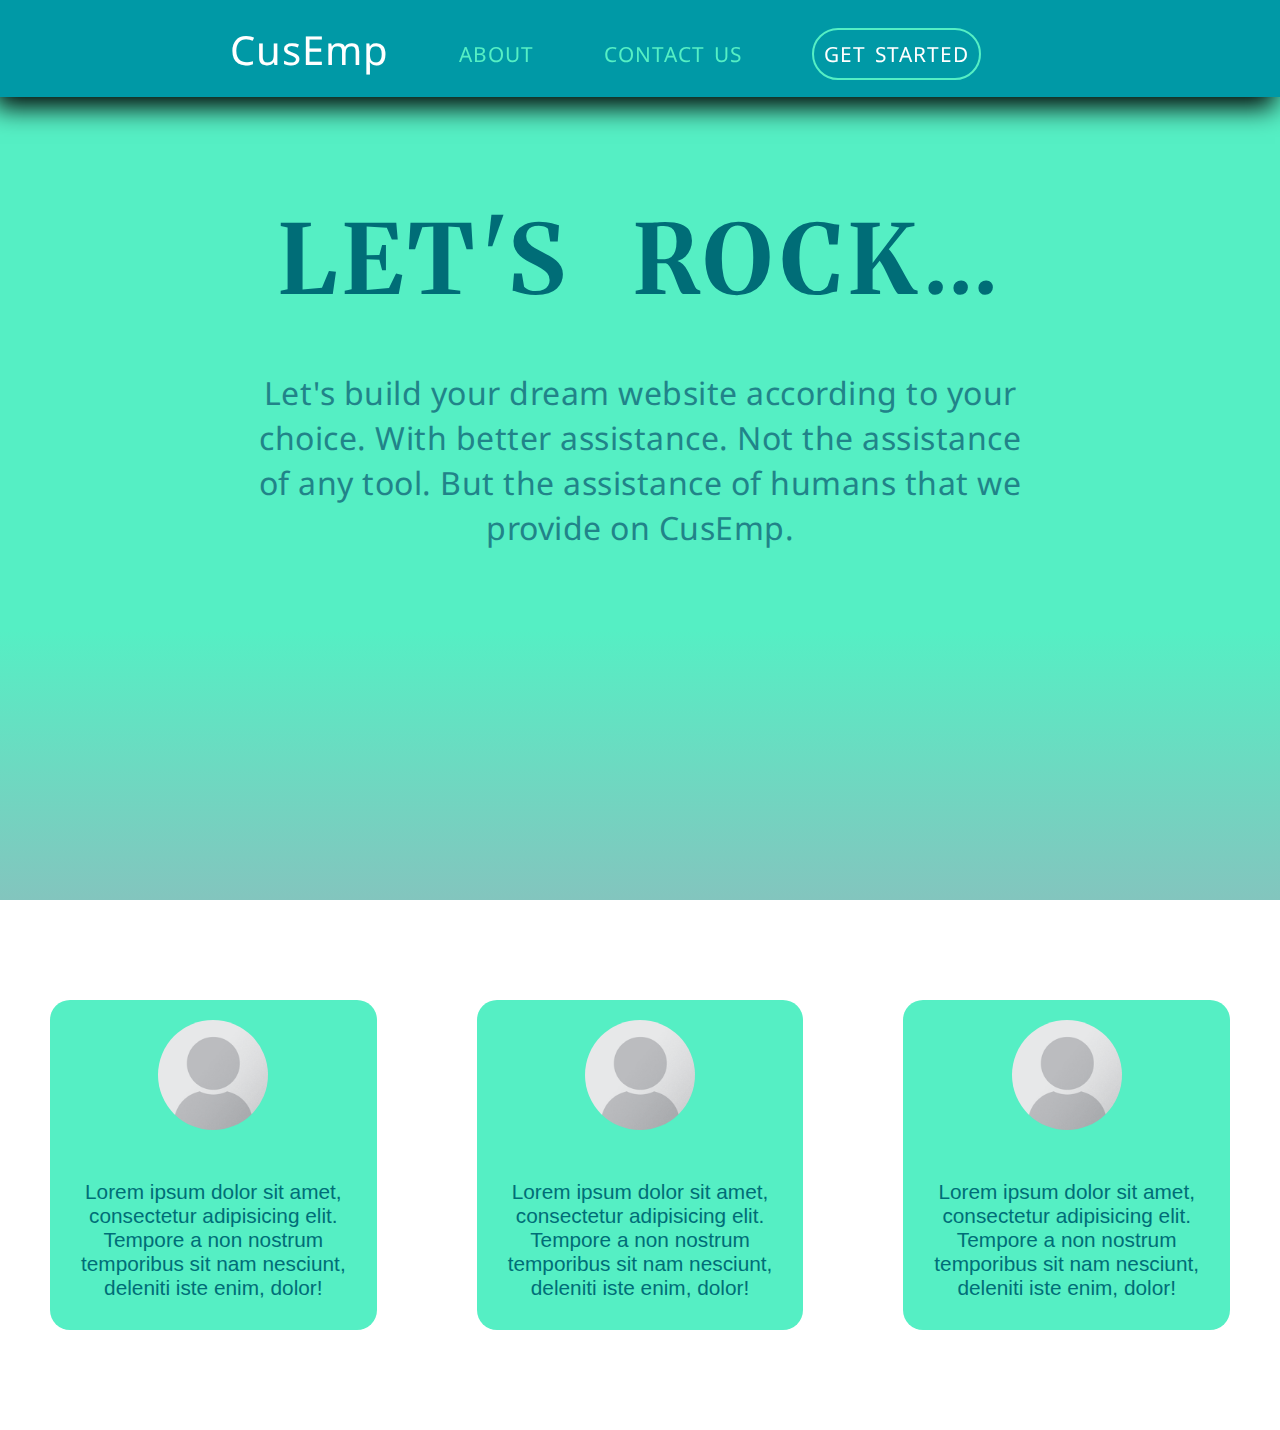
==== index.html @ c67bbbf2 "testimonials added" ====
<!DOCTYPE html>
<html lang="en">
<head>
    <meta charset="UTF-8">
    <title>JS</title>
    <meta name="viewport" content="width=device-width, initial-scale=1">
    <link rel="stylesheet" href="styles.css">
</head>
<body>

    <header>
        <nav>
            <ul>
                <a href="#"><li><span class="hm">CusEmp</span></a></li>
                <a href="#"><li>About</a></li>
                <a href="#"><li>Contact Us</a></li>
                <a href="#"><li><span class="gs">Get Started</span></a></li>
            </ul>
        </nav>
    </header>

    <div class="main">
        <h1 id="heading" title="Let's do it">Let's Rock...</h1>
        <p class="top-para">Let's build your dream website according to your choice.
        With better assistance. Not the assistance of any tool.
        But the assistance of humans that we provide on CusEmp.</p>
    </div>

    <div class="cards">
        <div class="card-1 card">
            <div class="card1">
                <div class="img">
                    <img src="images/default.png" alt="" class="card1-img ci">
                </div>
                <p class="card1-para cp">Lorem ipsum dolor sit amet, consectetur adipisicing elit. Tempore a non nostrum temporibus sit nam nesciunt, deleniti iste enim, dolor!</p>
            </div>
        </div>

        <div class="card-2 card">
            <div class="card2">
                <div class="img">
                    <img src="images/default.png" alt="" class="card2-img ci">
                </div>
                <p class="card2-para cp">Lorem ipsum dolor sit amet, consectetur adipisicing elit. Tempore a non nostrum temporibus sit nam nesciunt, deleniti iste enim, dolor!</p>
            </div>
        </div>

        <div class="card-3 card">
            <div class="card3">
                <div class="img">
                    <img src="images/default.png" alt="" class="card2-img ci">
                </div>
                <p class="card3-para cp">Lorem ipsum dolor sit amet, consectetur adipisicing elit. Tempore a non nostrum temporibus sit nam nesciunt, deleniti iste enim, dolor!</p>
            </div>
        </div>

    </div>

    <script src="script.js"></script>
</body>
</html>
---- styles.css ----
@import url('https://fonts.googleapis.com/css2?family=Merriweather:wght@700&display=swap');
@import url('https://fonts.googleapis.com/css2?family=Noto+Sans&display=swap');

::-webkit-scrollbar {
  width: 4px;
}

/* Handle */
::-webkit-scrollbar-thumb {
  background: #6C757D;
}

/* Handle on hover */
::-webkit-scrollbar-thumb:hover {
  background: #495057;
}

::-webkit-scrollbar-thumb:active {
  background: #212529;
}

*{
    margin: 0;
    padding: 0;
    box-sizing: border-box;
}

body{
    list-style-type: none;
    text-decoration: none;
    font-family: sans-serif;
    overflow: overlay;
}

header{
    z-index: 2;
    position: fixed;
    width: 100%;
    color: white;
    background-color: #0099A6;
    box-shadow: -5px 10px 25px black;
    width: 100%;
}

/* #0098A7 */

a:hover{
    transition: color .5s;
    color: white;
}

nav{
    padding: 10px 0 0;
}

.Cus{
    color: ;
}

a{
    color: #55efc4;
    text-decoration: none;
    transition: color .5s;
}

nav ul{
    font-family: 'Noto Sans', sans-serif;
    display: flex;
    justify-content: center;
    -ms-align-items: center;
    align-items: center;
/*     padding-bottom: 35px; */
    line-height: 80px;
}

.gs{
    text-shadow: none;
    color: white;
    font-size: 1.3rem;
    border-radius: 30px;
    padding: 10px;
    transition: color .5s ease-out, background-color .5s  ease-out, border-color .5s ease-out;
    border: 2px solid #55efc4;
}

.gs:hover{
    color: #0099A6;
    background-color: #55efc4;
    border-color: #55efc4;
    transition: color .5s ease-in, background-color .5s  ease-in, border-color .5s ease-out;
}

.gs:active{
    transition: color .1s linear;
    color: white;
}

.hm{
    color: white;
    text-shadow: none;
    text-transform: none;
    padding-right: 0;
    font-size: 2.5rem;
}

header nav ul li{
    white-space: nowrap;
    letter-spacing: 1px;
    word-spacing: 3px;
    text-transform: uppercase;
    font-size: 1.3rem;
    padding-right: 70px;
    display: inline-block;
    float: right;
}

span{

    margin-top: -10px;
    font-size: 2.5rem;
}

.top-para{
    font-family: 'Noto Sans', sans-serif;
    padding: 50px 250px;
    color: #218389;
    letter-spacing: .5px;
    line-height: 45px;
    font-size: 2rem;
}

.main{
    width: 100%;
    height: 100vh;
    text-align: center;
    background-image: -webkit-linear-gradient(#55efc4 70%, #83C5BE);
    background-image: -o-linear-gradient(#55efc4 70%, #83C5BE);
    background-image: linear-gradient(#55efc4 70%, #83C5BE);
}

#heading{
    font-family: 'Merriweather', serif;
    color: #006d77;
    width: 100%;
    font-size: 6rem;
    word-spacing: 40px;
    letter-spacing: 5px;
    padding-top: 200px;
}

@media(max-width: 1000px){
    .top-para{
        padding: 50px 100px;
        font-size: 1.5rem;
    }

    #heading{
        font-size: 5rem;
        word-spacing: 20px;
    }
}

@media(max-width: 800px){

    header nav ul li{
        padding-right: 30px;
    }

    #heading{
        word-spacing: 10px;
        font-size: 3.5rem;
        padding-top: 150px;
    }

    .top-para{
        padding: 20px 100px;
        font-size: 1rem;
        line-height: 30px;
    }
}

@media(max-width: 700px){
    header nav ul li{
        font-size: 1rem;
    }

    .gs{
        font-size: 1rem;
    }

    .hm{
        font-size: 2rem;
    }
}

@media(max-width: 580px){
    header nav ul li{
        padding-right: 15px;
        font-size: .7rem;
    }

    .hm{
        font-size: 1.5rem;
    }

    .gs{
        font-size: .7rem;

    }
}

@media(max-width: 500px){
    .top-para{
        padding: 20px 30px;
        line-height: 30px;
    }

    #heading{
        font-size: 2.5rem;
        letter-spacing: 2px;
    }

    .hm{
        font-size: 1.5rem;
    }
}


@media(max-width: 400px){
    header nav ul li{
        font-size: .5rem;
        padding-right: 10px;
    }

    .hm{
        font-size: 1.3rem;
    }

}

@media(max-width: 100px){
    header nav ul li{
        font-size: .2rem;
        padding-right: 5px;
        word-spacing: 1px;
    }

    .hm{
        font-size: .1rem;
    }
}


.cards{
    display: flex;
    flex-direction: row;
    padding: 100px 0;
    justify-content: space-between;
}

.cards .card{
    padding-left: 50px;
    padding-right: 50px;
}

.card1{
    background-color: #55efc4;
    border-radius: 20px;
}

.card2{
    border-radius: 20px;
    background-color: #55efc4;
}

.card3{
    background-color: #55efc4;
    border-radius: 20px;
}

.cards .card .cp{
    font-size: 1.3rem;
    color: #006d77;
    padding: 30px;
    text-align: center;
}

.cards .card .ci{
    display: flex;
    width: 150px;
    padding: 20px;
    border-radius: 50%;
}

.cards .card .img{
    display: -webkit-flex;
    display: -moz-flex;
    display: -ms-flex;
    display: -o-flex;
    display: flex;
    justify-content: center;
    align-items: center;
}

@media (max-width: 800px) {
    .cards .card{
        padding-left: 20px;
        padding-right: 20px;
    }
}

@media (max-width: 600px) {
    .cards .card{
        padding-left: 10px;
        padding-right: 10px;
    }
}

@media (max-width: 550px) {
    .cards .card{
        padding-left: 5px;
        padding-right: 5px;
    }
}

@media (max-width: 550px) {
    .cards{
        flex-direction: column;
    }

    .cards .card{
        padding-left: 50px;
        padding-right: 50px;
        padding-top: 50px;
    }
}
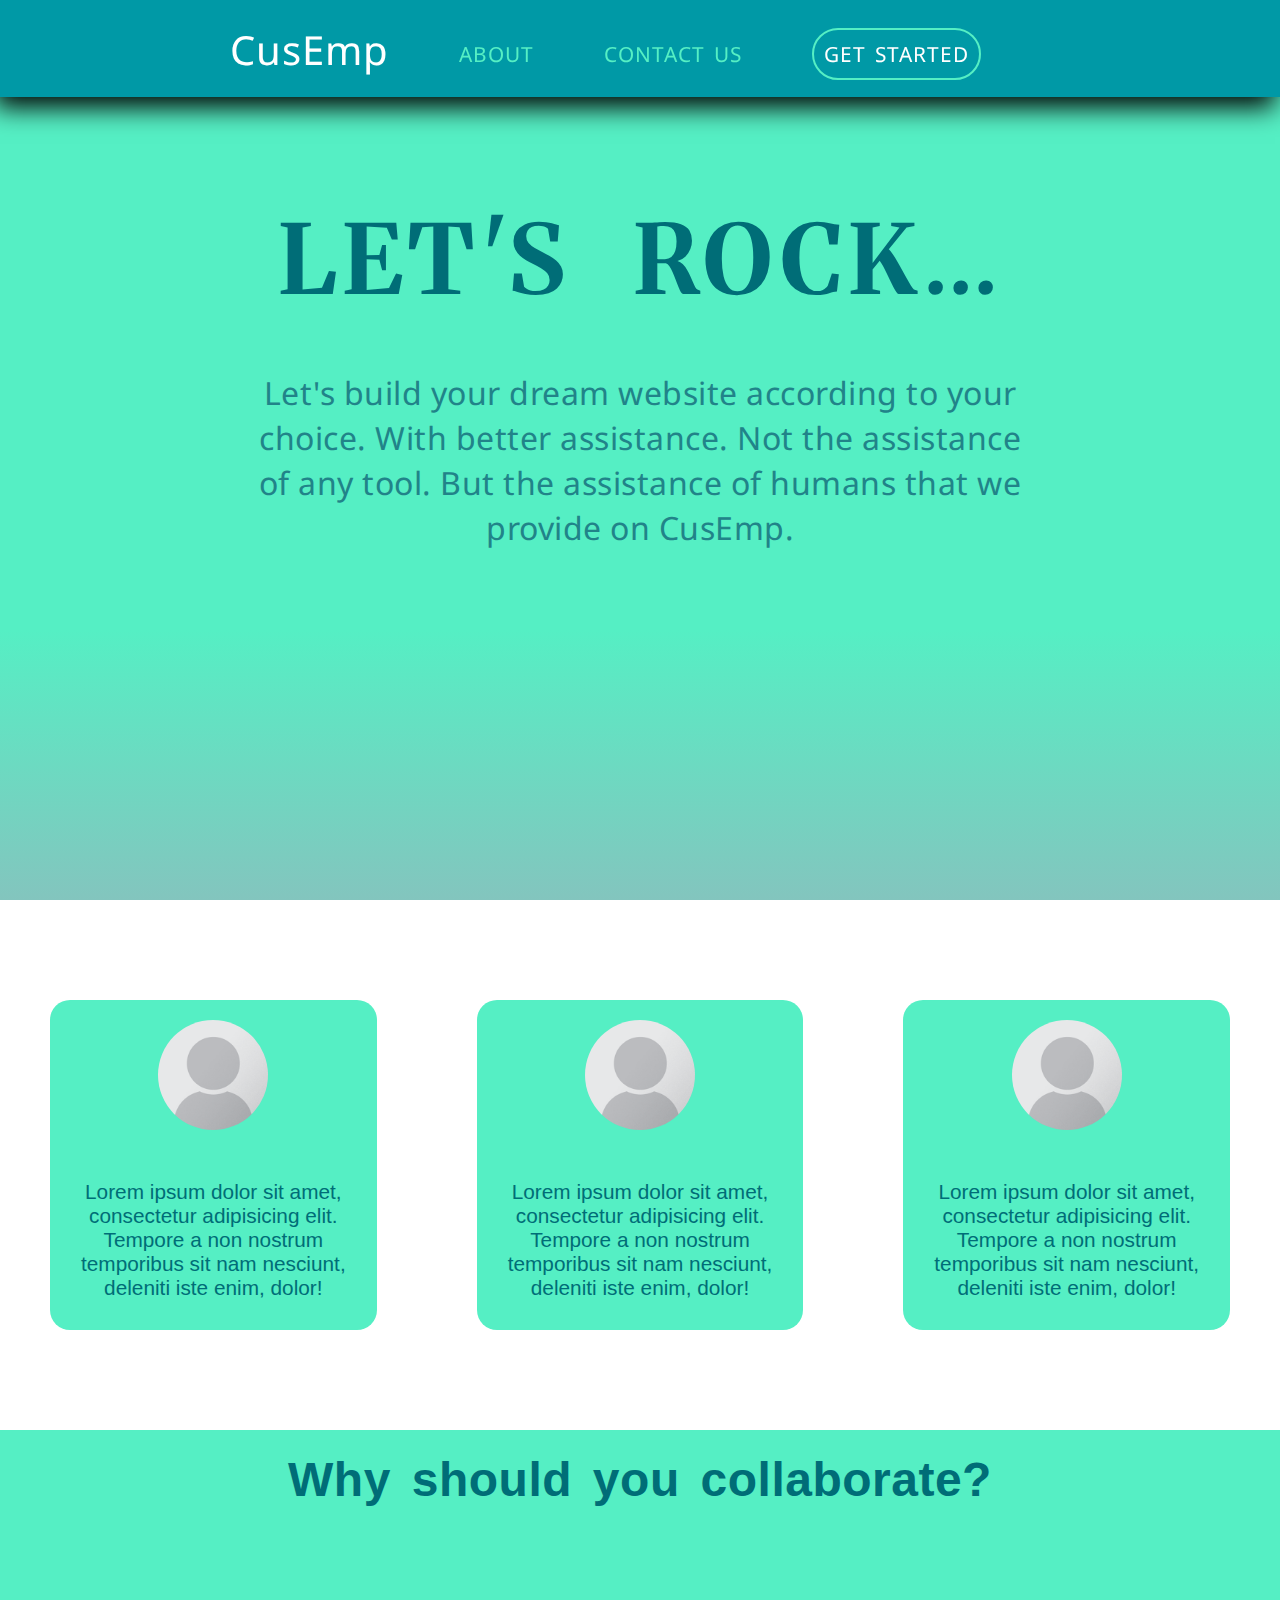
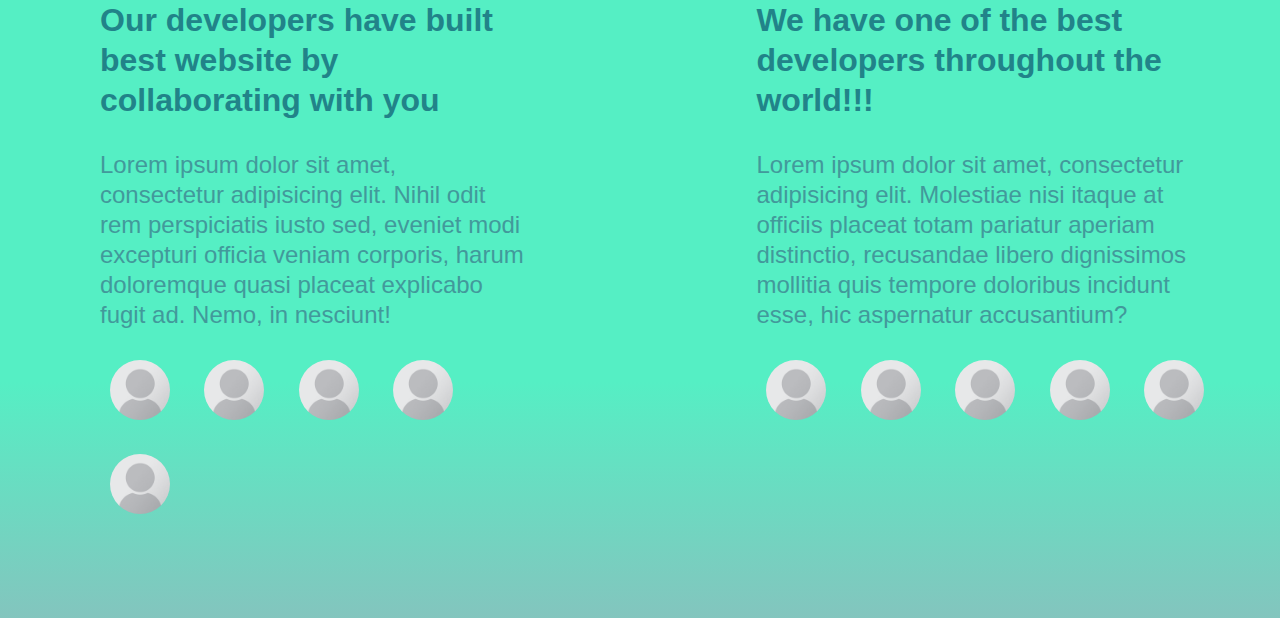
==== commit 0e011034: "Why to work added" ====
--- a/index.html
+++ b/index.html
@@ -53,7 +53,34 @@
                 <p class="card3-para cp">Lorem ipsum dolor sit amet, consectetur adipisicing elit. Tempore a non nostrum temporibus sit nam nesciunt, deleniti iste enim, dolor!</p>
             </div>
         </div>
+    </div>
 
+    <div class="getStarted">
+        <h1 class="why">Why should you collaborate?</h1>
+        <div class="gs-1">
+            <div class="bw">
+                <h1 class="bw-head">Our developers have  built best website by collaborating with you</h1>
+                <p class="bw-p">Lorem ipsum dolor sit amet, consectetur adipisicing elit. Nihil odit rem perspiciatis iusto sed, eveniet modi excepturi officia veniam corporis, harum doloremque quasi placeat explicabo fugit ad. Nemo, in nesciunt!</p>
+                <div class="ce-img">
+                    <img src="images/default.png" alt="" class="bw-img">
+                    <img src="images/default.png" alt="" class="bw-img">
+                    <img src="images/default.png" alt="" class="bw-img">
+                    <img src="images/default.png" alt="" class="bw-img">
+                    <img src="images/default.png" alt="" class="bw-img">
+                </div>
+            </div>
+            <div class="bw bd">
+                <h1 class="bw-head bd-head">We have one of  the best developers throughout the world!!!</h1>
+                <p class="bw-p bd-p">Lorem ipsum dolor sit amet, consectetur adipisicing elit. Molestiae nisi itaque at officiis placeat totam pariatur aperiam distinctio, recusandae libero dignissimos mollitia quis tempore doloribus incidunt esse, hic aspernatur accusantium?</p>
+                <div class="ce-img">
+                    <img src="images/default.png" alt="" class="bw-img">
+                    <img src="images/default.png" alt="" class="bw-img">
+                    <img src="images/default.png" alt="" class="bw-img">
+                    <img src="images/default.png" alt="" class="bw-img">
+                    <img src="images/default.png" alt="" class="bw-img">
+                </div>
+            </div>
+        </div>
     </div>
 
     <script src="script.js"></script>
--- a/styles.css
+++ b/styles.css
@@ -30,6 +30,7 @@
     text-decoration: none;
     font-family: sans-serif;
     overflow: overlay;
+    overflow-x: hidden;
 }
 
 header{
@@ -179,36 +180,6 @@
     }
 }
 
-@media(max-width: 700px){
-    header nav ul li{
-        font-size: 1rem;
-    }
-
-    .gs{
-        font-size: 1rem;
-    }
-
-    .hm{
-        font-size: 2rem;
-    }
-}
-
-@media(max-width: 580px){
-    header nav ul li{
-        padding-right: 15px;
-        font-size: .7rem;
-    }
-
-    .hm{
-        font-size: 1.5rem;
-    }
-
-    .gs{
-        font-size: .7rem;
-
-    }
-}
-
 @media(max-width: 500px){
     .top-para{
         padding: 20px 30px;
@@ -221,6 +192,61 @@
     }
 
     .hm{
+        font-size: .5rem;
+    }
+}
+
+@media(max-width: 800px){
+    header nav ul li{
+        padding-right: 30px;
+    }
+    .hm{
+        font-size: .5rem;
+    }
+}
+
+@media(max-width: 700px){
+    header nav ul li{
+        font-size: 1rem;
+    }
+
+    .gs{
+        font-size: 1rem;
+    }
+
+    .hm{
+        font-size: 2rem;
+    }
+}
+
+@media(max-width: 580px){
+    header nav ul li{
+        padding-right: 15px;
+        font-size: .7rem;
+    }
+
+    .hm{
+        font-size: 1.5rem;
+    }
+
+    .gs{
+        font-size: .7rem;
+
+    }
+}
+
+@media(max-width: 500px){
+    .top-para{
+        padding: 20px 30px;
+        line-height: 30px;
+    }
+
+    #heading{
+        font-size: 2.5rem;
+        letter-spacing: 2px;
+    }
+
+    .hm{
         font-size: 1.5rem;
     }
 }
@@ -246,13 +272,15 @@
     }
 
     .hm{
-        font-size: .1rem;
+        font-size: .2rem;
     }
 }
 
 
 .cards{
     display: flex;
+
+
     flex-direction: row;
     padding: 100px 0;
     justify-content: space-between;
@@ -335,20 +363,75 @@
     }
 }
 
-
-
-
-
-
-
-
-
-
-
-
-
-
-
-
-
-
+.card1-para{
+    font-size: 5rem;
+}
+
+.getStarted{
+    background-image: -webkit-linear-gradient(#55efc4 70%, #83C5BE);
+    background-image: -o-linear-gradient(#55efc4 70%, #83C5BE);
+    background-image: linear-gradient(#55efc4 70%, #83C5BE);
+}
+
+.bw{
+    color: #006d72;
+    padding: 100px;
+    padding-top: 70px;
+    margin-right: 80px;
+}
+
+.bd{
+    padding: 50px;
+    padding-top: 70px;
+    margin-right: 0;
+}
+
+.bw h1{
+    color: #218389;
+    margin-right: 20px;
+    margin-bottom: 30px;
+    line-height: 40px;
+}
+
+.bw p{
+    color: #42999B;
+    font-size: 1.5rem;
+    line-height: 30px;
+}
+
+.ce-img{
+    margin-left: 10px;
+    margin-right: -50px;
+}
+
+.bw-img{
+    margin-top: 30px;
+    margin-right: 30px;
+    width: 60px;
+    border-radius: 50%;
+}
+
+.why{
+    font-size: 3rem;
+    color: #006d77;
+    letter-spacing: .5px;
+    word-spacing: 7px;
+    line-height: 100px;
+    text-align: center;
+}
+
+.gs-1{
+    display: -webkit-flex;
+    display: -moz-flex;
+    display: -ms-flex;
+    display: -o-flex;
+    display: flex;
+    flex-direction: row;
+}
+
+@media (max-width: 900px){
+    .bw{
+        margin-right: 20px;
+        padding-right: 20px;
+    }
+}
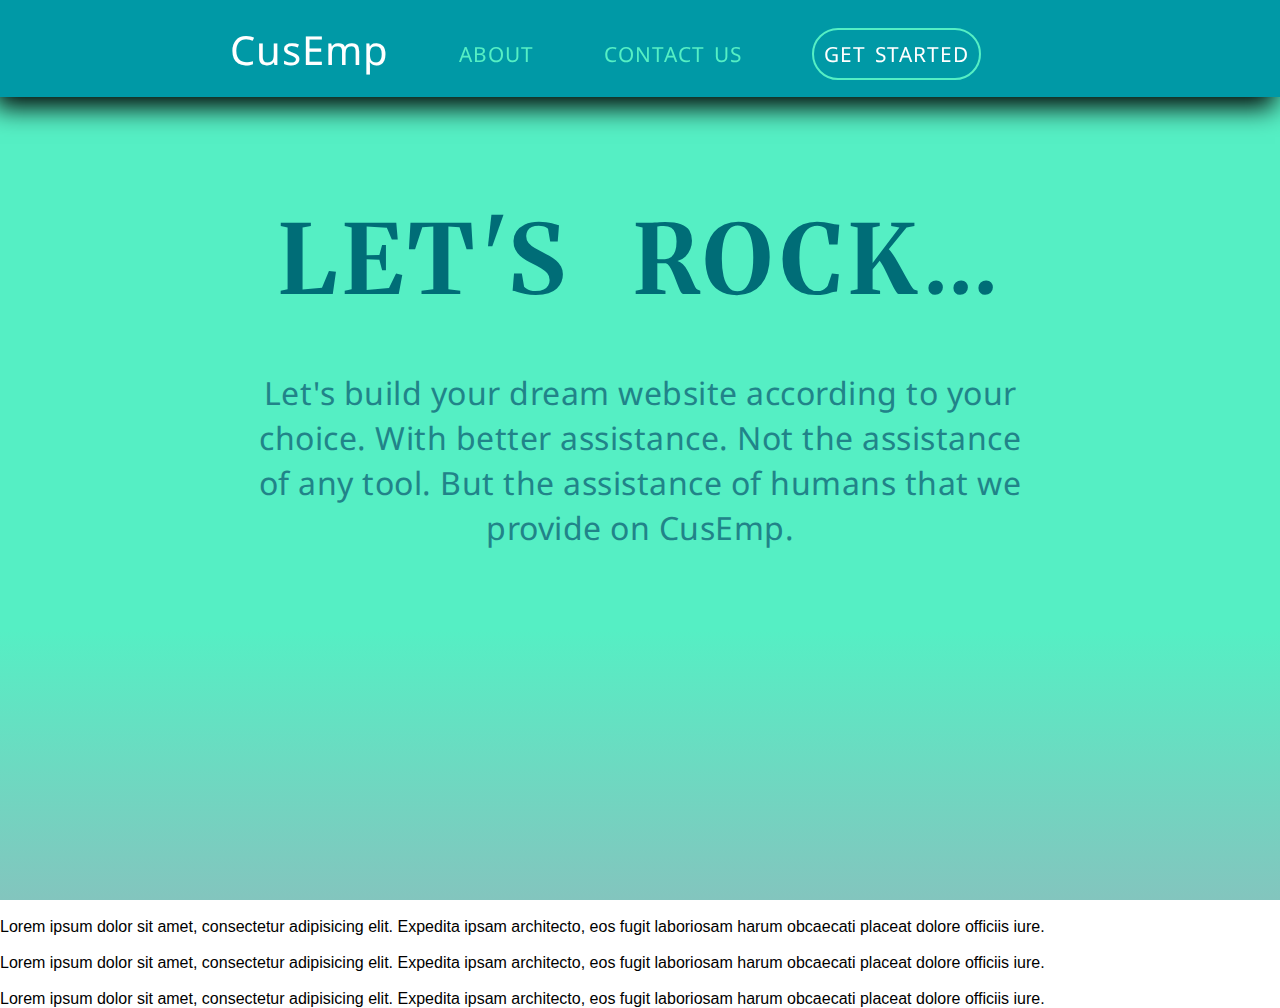
==== commit aa0a3465: "Evein" ====
--- a/index.html
+++ b/index.html
@@ -11,7 +11,7 @@
     <header>
         <nav>
             <ul>
-                <a href="#"><li><span class="hm">CusEmp</span></a></li>
+                <a href="#"><li><span class="hm"><span class="Cus">Cus</span><span class="Emp">Emp</span></span></a></li>
                 <a href="#"><li>About</a></li>
                 <a href="#"><li>Contact Us</a></li>
                 <a href="#"><li><span class="gs">Get Started</span></a></li>
@@ -27,59 +27,17 @@
     </div>
 
     <div class="cards">
-        <div class="card-1 card">
-            <div class="card1">
-                <div class="img">
-                    <img src="images/default.png" alt="" class="card1-img ci">
-                </div>
-                <p class="card1-para cp">Lorem ipsum dolor sit amet, consectetur adipisicing elit. Tempore a non nostrum temporibus sit nam nesciunt, deleniti iste enim, dolor!</p>
-            </div>
+        <div class="card1">
+            <img src="" alt="" class="card1-img">
+            <p class="card1-para">Lorem ipsum dolor sit amet, consectetur adipisicing elit. Expedita ipsam architecto, eos fugit laboriosam harum obcaecati placeat dolore officiis iure.</p>
         </div>
-
-        <div class="card-2 card">
-            <div class="card2">
-                <div class="img">
-                    <img src="images/default.png" alt="" class="card2-img ci">
-                </div>
-                <p class="card2-para cp">Lorem ipsum dolor sit amet, consectetur adipisicing elit. Tempore a non nostrum temporibus sit nam nesciunt, deleniti iste enim, dolor!</p>
-            </div>
+        <div class="card2">
+            <img src="" alt="" class="card2-img">
+            <p class="card2-para">Lorem ipsum dolor sit amet, consectetur adipisicing elit. Expedita ipsam architecto, eos fugit laboriosam harum obcaecati placeat dolore officiis iure.</p>
         </div>
-
-        <div class="card-3 card">
-            <div class="card3">
-                <div class="img">
-                    <img src="images/default.png" alt="" class="card2-img ci">
-                </div>
-                <p class="card3-para cp">Lorem ipsum dolor sit amet, consectetur adipisicing elit. Tempore a non nostrum temporibus sit nam nesciunt, deleniti iste enim, dolor!</p>
-            </div>
-        </div>
-    </div>
-
-    <div class="getStarted">
-        <h1 class="why">Why should you collaborate?</h1>
-        <div class="gs-1">
-            <div class="bw">
-                <h1 class="bw-head">Our developers have  built best website by collaborating with you</h1>
-                <p class="bw-p">Lorem ipsum dolor sit amet, consectetur adipisicing elit. Nihil odit rem perspiciatis iusto sed, eveniet modi excepturi officia veniam corporis, harum doloremque quasi placeat explicabo fugit ad. Nemo, in nesciunt!</p>
-                <div class="ce-img">
-                    <img src="images/default.png" alt="" class="bw-img">
-                    <img src="images/default.png" alt="" class="bw-img">
-                    <img src="images/default.png" alt="" class="bw-img">
-                    <img src="images/default.png" alt="" class="bw-img">
-                    <img src="images/default.png" alt="" class="bw-img">
-                </div>
-            </div>
-            <div class="bw bd">
-                <h1 class="bw-head bd-head">We have one of  the best developers throughout the world!!!</h1>
-                <p class="bw-p bd-p">Lorem ipsum dolor sit amet, consectetur adipisicing elit. Molestiae nisi itaque at officiis placeat totam pariatur aperiam distinctio, recusandae libero dignissimos mollitia quis tempore doloribus incidunt esse, hic aspernatur accusantium?</p>
-                <div class="ce-img">
-                    <img src="images/default.png" alt="" class="bw-img">
-                    <img src="images/default.png" alt="" class="bw-img">
-                    <img src="images/default.png" alt="" class="bw-img">
-                    <img src="images/default.png" alt="" class="bw-img">
-                    <img src="images/default.png" alt="" class="bw-img">
-                </div>
-            </div>
+        <div class="carde">
+            <img src="" alt="" class="card3-img">
+            <p class="card3-para">Lorem ipsum dolor sit amet, consectetur adipisicing elit. Expedita ipsam architecto, eos fugit laboriosam harum obcaecati placeat dolore officiis iure.</p>
         </div>
     </div>
 
--- a/styles.css
+++ b/styles.css
@@ -30,7 +30,6 @@
     text-decoration: none;
     font-family: sans-serif;
     overflow: overlay;
-    overflow-x: hidden;
 }
 
 header{
@@ -101,7 +100,7 @@
     text-shadow: none;
     text-transform: none;
     padding-right: 0;
-    font-size: 2.5rem;
+    font-size: 1.3rem;
 }
 
 header nav ul li{
@@ -162,11 +161,6 @@
 }
 
 @media(max-width: 800px){
-
-    header nav ul li{
-        padding-right: 30px;
-    }
-
     #heading{
         word-spacing: 10px;
         font-size: 3.5rem;
@@ -205,7 +199,9 @@
     }
 }
 
-@media(max-width: 700px){
+
+
+@media(max-width: 600px){
     header nav ul li{
         font-size: 1rem;
     }
@@ -215,18 +211,17 @@
     }
 
     .hm{
-        font-size: 2rem;
-    }
-}
-
-@media(max-width: 580px){
+        font-size: .5rem;
+}
+
+@media(max-width: 500px){
     header nav ul li{
         padding-right: 15px;
         font-size: .7rem;
     }
 
     .hm{
-        font-size: 1.5rem;
+        font-size: .7rem;
     }
 
     .gs{
@@ -235,31 +230,14 @@
     }
 }
 
-@media(max-width: 500px){
-    .top-para{
-        padding: 20px 30px;
-        line-height: 30px;
-    }
-
-    #heading{
-        font-size: 2.5rem;
-        letter-spacing: 2px;
-    }
-
-    .hm{
-        font-size: 1.5rem;
-    }
-}
-
-
-@media(max-width: 400px){
+@media(max-width: 300px){
     header nav ul li{
         font-size: .5rem;
         padding-right: 10px;
     }
 
     .hm{
-        font-size: 1.3rem;
+        font-size: .2rem;
     }
 
 }
@@ -268,170 +246,27 @@
     header nav ul li{
         font-size: .2rem;
         padding-right: 5px;
-        word-spacing: 1px;
     }
 
     .hm{
         font-size: .2rem;
     }
-}
-
-
-.cards{
-    display: flex;
-
-
-    flex-direction: row;
-    padding: 100px 0;
-    justify-content: space-between;
-}
-
-.cards .card{
-    padding-left: 50px;
-    padding-right: 50px;
-}
-
-.card1{
-    background-color: #55efc4;
-    border-radius: 20px;
-}
-
-.card2{
-    border-radius: 20px;
-    background-color: #55efc4;
-}
-
-.card3{
-    background-color: #55efc4;
-    border-radius: 20px;
-}
-
-.cards .card .cp{
-    font-size: 1.3rem;
-    color: #006d77;
-    padding: 30px;
-    text-align: center;
-}
-
-.cards .card .ci{
-    display: flex;
-    width: 150px;
-    padding: 20px;
-    border-radius: 50%;
-}
-
-.cards .card .img{
-    display: -webkit-flex;
-    display: -moz-flex;
-    display: -ms-flex;
-    display: -o-flex;
-    display: flex;
-    justify-content: center;
-    align-items: center;
-}
-
-@media (max-width: 800px) {
-    .cards .card{
-        padding-left: 20px;
-        padding-right: 20px;
-    }
-}
-
-@media (max-width: 600px) {
-    .cards .card{
-        padding-left: 10px;
-        padding-right: 10px;
-    }
-}
-
-@media (max-width: 550px) {
-    .cards .card{
-        padding-left: 5px;
-        padding-right: 5px;
-    }
-}
-
-@media (max-width: 550px) {
-    .cards{
-        flex-direction: column;
-    }
-
-    .cards .card{
-        padding-left: 50px;
-        padding-right: 50px;
-        padding-top: 50px;
-    }
+
 }
 
 .card1-para{
     font-size: 5rem;
 }
 
-.getStarted{
-    background-image: -webkit-linear-gradient(#55efc4 70%, #83C5BE);
-    background-image: -o-linear-gradient(#55efc4 70%, #83C5BE);
-    background-image: linear-gradient(#55efc4 70%, #83C5BE);
-}
-
-.bw{
-    color: #006d72;
-    padding: 100px;
-    padding-top: 70px;
-    margin-right: 80px;
-}
-
-.bd{
-    padding: 50px;
-    padding-top: 70px;
-    margin-right: 0;
-}
-
-.bw h1{
-    color: #218389;
-    margin-right: 20px;
-    margin-bottom: 30px;
-    line-height: 40px;
-}
-
-.bw p{
-    color: #42999B;
-    font-size: 1.5rem;
-    line-height: 30px;
-}
-
-.ce-img{
-    margin-left: 10px;
-    margin-right: -50px;
-}
-
-.bw-img{
-    margin-top: 30px;
-    margin-right: 30px;
-    width: 60px;
-    border-radius: 50%;
-}
-
-.why{
-    font-size: 3rem;
-    color: #006d77;
-    letter-spacing: .5px;
-    word-spacing: 7px;
-    line-height: 100px;
-    text-align: center;
-}
-
-.gs-1{
-    display: -webkit-flex;
-    display: -moz-flex;
-    display: -ms-flex;
-    display: -o-flex;
-    display: flex;
-    flex-direction: row;
-}
-
-@media (max-width: 900px){
-    .bw{
-        margin-right: 20px;
-        padding-right: 20px;
-    }
-}
+
+
+
+
+
+
+
+
+
+
+
+
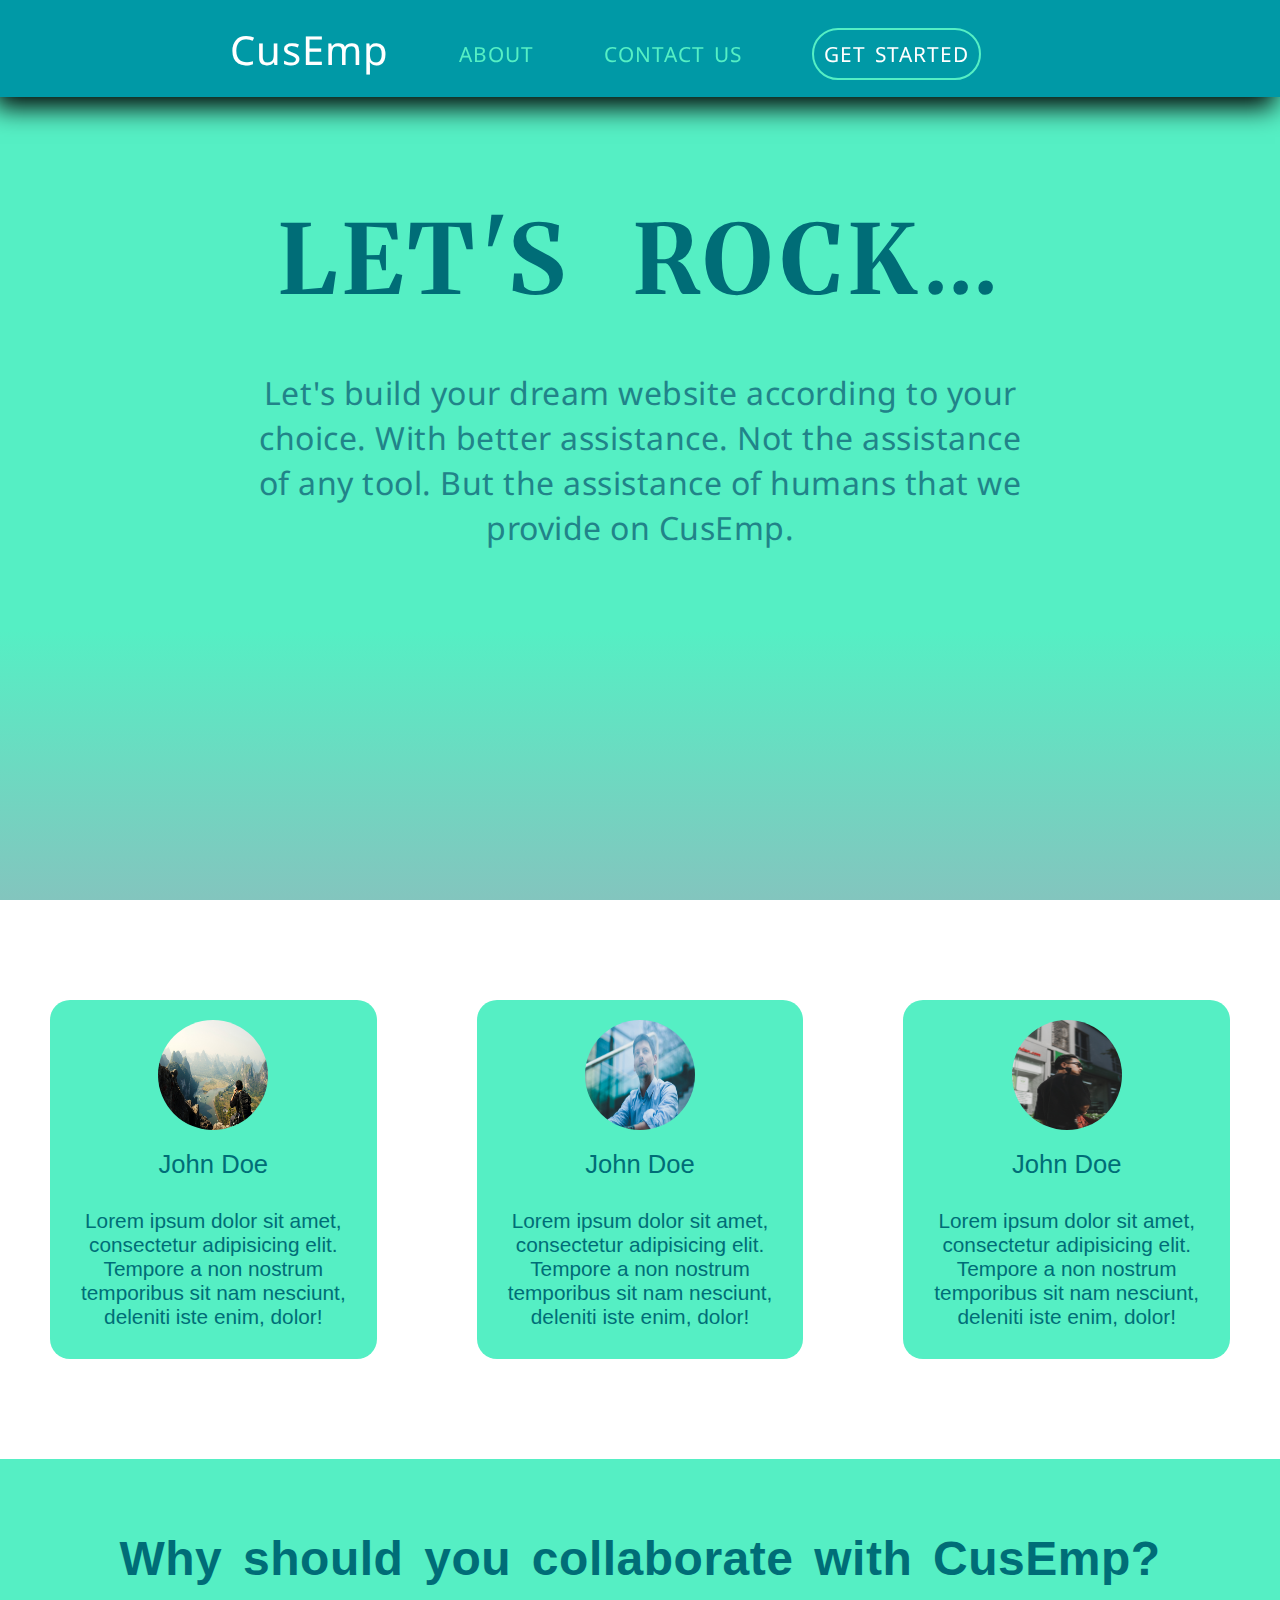
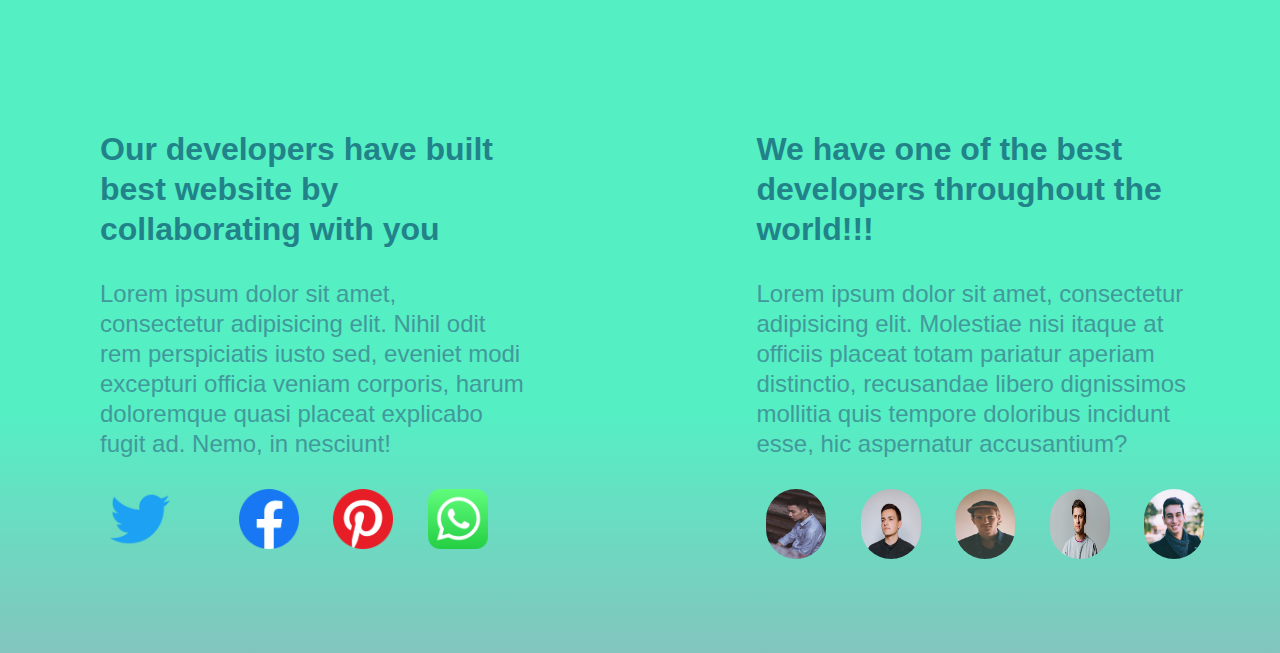
==== commit 192a182c: "Wht to choose CusEmp modified" ====
--- a/index.html
+++ b/index.html
@@ -11,7 +11,7 @@
     <header>
         <nav>
             <ul>
-                <a href="#"><li><span class="hm"><span class="Cus">Cus</span><span class="Emp">Emp</span></span></a></li>
+                <a href="#"><li><span class="hm">CusEmp</span></a></li>
                 <a href="#"><li>About</a></li>
                 <a href="#"><li>Contact Us</a></li>
                 <a href="#"><li><span class="gs">Get Started</span></a></li>
@@ -27,17 +27,62 @@
     </div>
 
     <div class="cards">
-        <div class="card1">
-            <img src="" alt="" class="card1-img">
-            <p class="card1-para">Lorem ipsum dolor sit amet, consectetur adipisicing elit. Expedita ipsam architecto, eos fugit laboriosam harum obcaecati placeat dolore officiis iure.</p>
+        <div class="card-1 card">
+            <div class="card1">
+                <div class="img">
+                    <img src="avatars/testimonial-avatar-1.jpg" alt="" class="card1-img ci">
+                    <p>John Doe</p>
+                </div>
+                <p class="card1-para cp">Lorem ipsum dolor sit amet, consectetur adipisicing elit. Tempore a non nostrum temporibus sit nam nesciunt, deleniti iste enim, dolor!</p>
+            </div>
         </div>
-        <div class="card2">
-            <img src="" alt="" class="card2-img">
-            <p class="card2-para">Lorem ipsum dolor sit amet, consectetur adipisicing elit. Expedita ipsam architecto, eos fugit laboriosam harum obcaecati placeat dolore officiis iure.</p>
+
+        <div class="card-2 card">
+            <div class="card2">
+                <div class="img">
+                    <img src="avatars/testimonial-avatar-2.jpg" alt="" class="card2-img ci">
+                    <p>John Doe</p>
+                </div>
+                <p class="card2-para cp">Lorem ipsum dolor sit amet, consectetur adipisicing elit. Tempore a non nostrum temporibus sit nam nesciunt, deleniti iste enim, dolor!</p>
+            </div>
         </div>
-        <div class="carde">
-            <img src="" alt="" class="card3-img">
-            <p class="card3-para">Lorem ipsum dolor sit amet, consectetur adipisicing elit. Expedita ipsam architecto, eos fugit laboriosam harum obcaecati placeat dolore officiis iure.</p>
+
+        <div class="card-3 card">
+            <div class="card3">
+                <div class="img">
+                    <img src="avatars/testimonial-avatar-3.jpg" alt="" class="card2-img ci">
+                    <p>John Doe</p>
+                </div>
+                <p class="card3-para cp">Lorem ipsum dolor sit amet, consectetur adipisicing elit. Tempore a non nostrum temporibus sit nam nesciunt, deleniti iste enim, dolor!</p>
+            </div>
+        </div>
+    </div>
+
+    <div class="getStarted">
+        <h1 class="why">Why should you collaborate with CusEmp?</h1>
+        <div class="gs-1">
+            <div class="bw">
+                <h1 class="bw-head">Our developers have  built best website by collaborating with you</h1>
+                <p class="bw-p">Lorem ipsum dolor sit amet, consectetur adipisicing elit. Nihil odit rem perspiciatis iusto sed, eveniet modi excepturi officia veniam corporis, harum doloremque quasi placeat explicabo fugit ad. Nemo, in nesciunt!</p>
+                <div class="ce-img">
+                    <img src="icons/twitter.png" alt="" class="bw-img">
+                    <img src="icons/insta.png" alt="" class="bw-img">
+                    <img src="icons/fb.png" alt="" class="bw-img">
+                    <img src="icons/pinterest.png" alt="" class="bw-img">
+                    <img src="icons/whatsapp.png" alt="" class="bw-img">
+                </div>
+            </div>
+            <div class="bw bd">
+                <h1 class="bw-head bd-head">We have one of  the best developers throughout the world!!!</h1>
+                <p class="bw-p bd-p">Lorem ipsum dolor sit amet, consectetur adipisicing elit. Molestiae nisi itaque at officiis placeat totam pariatur aperiam distinctio, recusandae libero dignissimos mollitia quis tempore doloribus incidunt esse, hic aspernatur accusantium?</p>
+                <div class="ce-img">
+                    <img src="avatars/avatar-1.jpg" alt="" class="bw-img dev-img">
+                    <img src="avatars/avatar-2.jpg" alt="" class="bw-img dev-img">
+                    <img src="avatars/avatar-3.jpg" alt="" class="bw-img dev-img">
+                    <img src="avatars/avatar-4.jpg" alt="" class="bw-img dev-img">
+                    <img src="avatars/avatar-5.jpg" alt="" class="bw-img dev-img">
+                </div>
+            </div>
         </div>
     </div>
 
--- a/styles.css
+++ b/styles.css
@@ -30,6 +30,7 @@
     text-decoration: none;
     font-family: sans-serif;
     overflow: overlay;
+    overflow-x: hidden;
 }
 
 header{
@@ -100,7 +101,7 @@
     text-shadow: none;
     text-transform: none;
     padding-right: 0;
-    font-size: 1.3rem;
+    font-size: 2.5rem;
 }
 
 header nav ul li{
@@ -161,6 +162,11 @@
 }
 
 @media(max-width: 800px){
+
+    header nav ul li{
+        padding-right: 30px;
+    }
+
     #heading{
         word-spacing: 10px;
         font-size: 3.5rem;
@@ -199,9 +205,7 @@
     }
 }
 
-
-
-@media(max-width: 600px){
+@media(max-width: 700px){
     header nav ul li{
         font-size: 1rem;
     }
@@ -211,17 +215,18 @@
     }
 
     .hm{
-        font-size: .5rem;
-}
-
-@media(max-width: 500px){
+        font-size: 2rem;
+    }
+}
+
+@media(max-width: 580px){
     header nav ul li{
         padding-right: 15px;
         font-size: .7rem;
     }
 
     .hm{
-        font-size: .7rem;
+        font-size: 1.5rem;
     }
 
     .gs{
@@ -230,14 +235,31 @@
     }
 }
 
-@media(max-width: 300px){
+@media(max-width: 500px){
+    .top-para{
+        padding: 20px 30px;
+        line-height: 30px;
+    }
+
+    #heading{
+        font-size: 2.5rem;
+        letter-spacing: 2px;
+    }
+
+    .hm{
+        font-size: 1.5rem;
+    }
+}
+
+
+@media(max-width: 400px){
     header nav ul li{
         font-size: .5rem;
         padding-right: 10px;
     }
 
     .hm{
-        font-size: .2rem;
+        font-size: 1.3rem;
     }
 
 }
@@ -246,27 +268,179 @@
     header nav ul li{
         font-size: .2rem;
         padding-right: 5px;
+        word-spacing: 1px;
     }
 
     .hm{
         font-size: .2rem;
     }
-
+}
+
+
+.cards{
+    display: flex;
+
+
+    flex-direction: row;
+    padding: 100px 0;
+    justify-content: space-between;
+}
+
+.cards .card{
+    padding-left: 50px;
+    padding-right: 50px;
+}
+
+.card1{
+    background-color: #55efc4;
+    border-radius: 20px;
+}
+
+.card2{
+    border-radius: 20px;
+    background-color: #55efc4;
+}
+
+.card3{
+    background-color: #55efc4;
+    border-radius: 20px;
+}
+
+.cards .card .cp{
+    font-size: 1.3rem;
+    color: #006d77;
+    padding: 30px;
+    text-align: center;
+}
+
+.cards .card .ci{
+    display: flex;
+    width: 150px;
+    height: 150px;
+    padding: 20px;
+    border-radius: 50%;
+}
+
+.cards .card .img{
+    display: -webkit-flex;
+    display: -moz-flex;
+    display: -ms-flex;
+    display: -o-flex;
+    display: flex;
+    justify-content: center;
+    align-items: center;
+    flex-direction: column;
+    color: #006d77;
+    font-size: 1.6rem;
+}
+
+@media (max-width: 800px) {
+    .cards .card{
+        padding-left: 20px;
+        padding-right: 20px;
+    }
+}
+
+@media (max-width: 600px) {
+    .cards .card{
+        padding-left: 10px;
+        padding-right: 10px;
+    }
+}
+
+@media (max-width: 550px) {
+    .cards .card{
+        padding-left: 5px;
+        padding-right: 5px;
+    }
+}
+
+@media (max-width: 550px) {
+    .cards{
+        flex-direction: column;
+    }
+
+    .cards .card{
+        padding-left: 50px;
+        padding-right: 50px;
+        padding-top: 50px;
+    }
 }
 
 .card1-para{
     font-size: 5rem;
 }
 
-
-
-
-
-
-
-
-
-
-
-
-
+.getStarted{
+    background-image: -webkit-linear-gradient(#55efc4 70%, #83C5BE);
+    background-image: -o-linear-gradient(#55efc4 70%, #83C5BE);
+    background-image: linear-gradient(#55efc4 70%, #83C5BE);
+}
+
+.bw{
+    color: #006d72;
+    padding: 100px;
+    padding-top: 70px;
+    margin-right: 80px;
+}
+
+.bd{
+    padding: 50px;
+    padding-top: 70px;
+    margin-right: 0;
+}
+
+.bw h1{
+    color: #218389;
+    margin-right: 20px;
+    margin-bottom: 30px;
+    line-height: 40px;
+}
+
+.bw p{
+    color: #42999B;
+    font-size: 1.5rem;
+    line-height: 30px;
+}
+
+.ce-img{
+    margin-left: 10px;
+    margin-right: -50px;
+}
+
+.dev-img{
+    width: 300px;
+    height: 70px;
+    border-radius: 50px;
+}
+
+.bw-img{
+    margin-top: 30px;
+    margin-right: 30px;
+    width: 60px;
+}
+
+.why{
+    font-size: 3rem;
+    color: #006d77;
+    letter-spacing: .5px;
+    word-spacing: 7px;
+    line-height: 200px;
+    text-align: center;
+}
+
+.gs-1{
+    display: -webkit-flex;
+    display: -moz-flex;
+    display: -ms-flex;
+    display: -o-flex;
+    display: flex;
+    flex-direction: row;
+}
+
+@media (max-width: 900px){
+    .bw{
+        margin-right: 20px;
+        padding-right: 20px;
+    }
+}
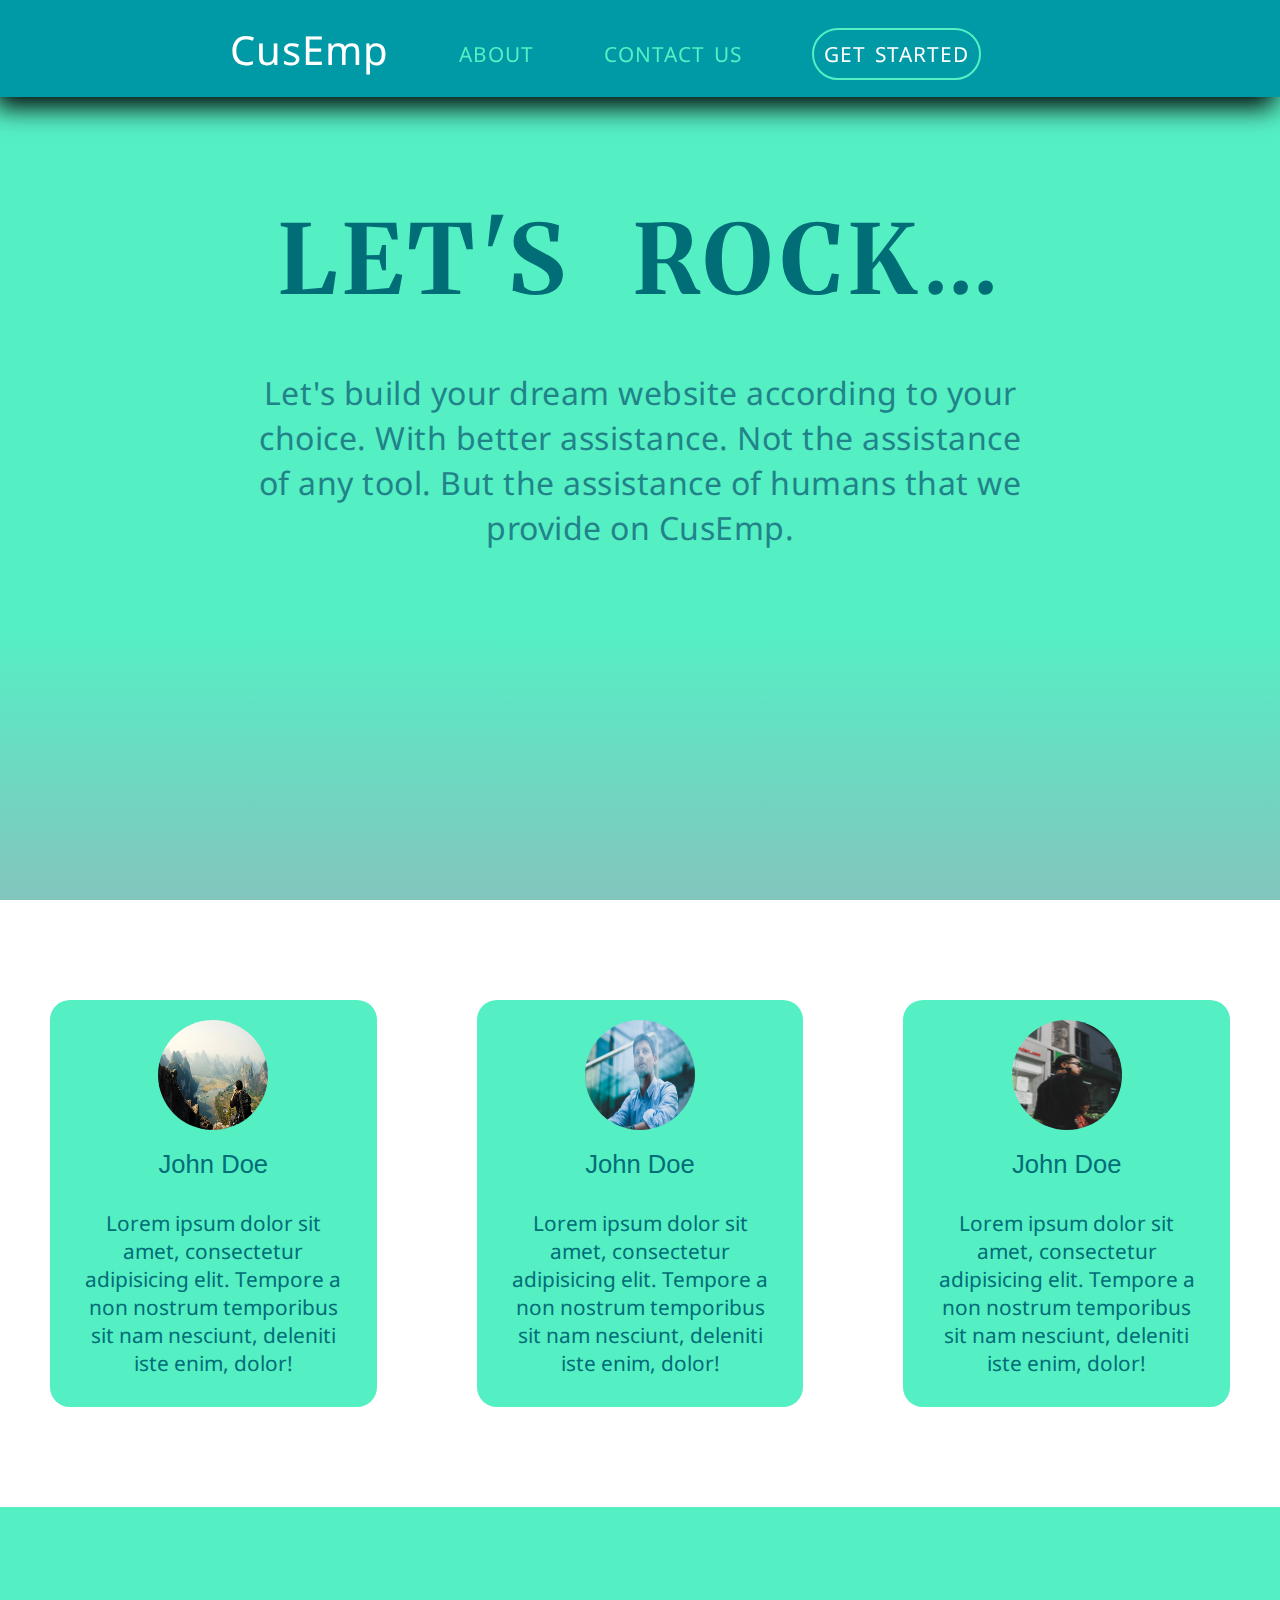
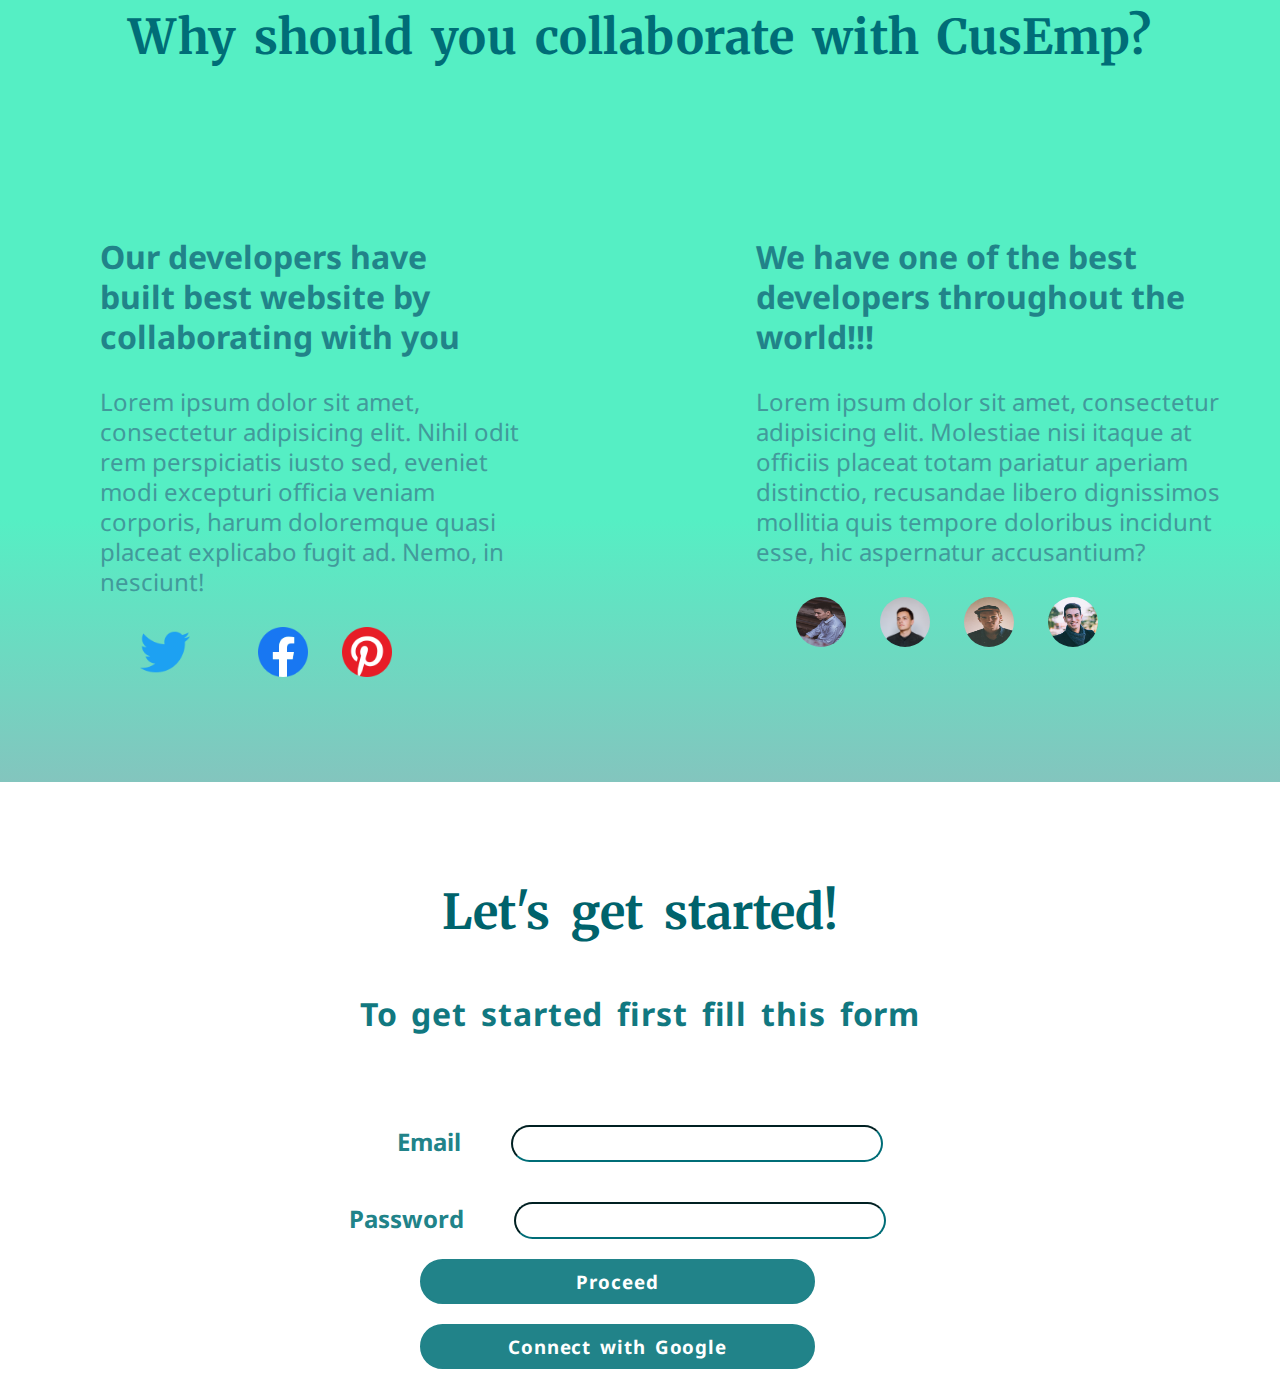
==== commit 2f3f4371: "lets get started made responsive" ====
--- a/index.html
+++ b/index.html
@@ -14,7 +14,7 @@
                 <a href="#"><li><span class="hm">CusEmp</span></a></li>
                 <a href="#"><li>About</a></li>
                 <a href="#"><li>Contact Us</a></li>
-                <a href="#"><li><span class="gs">Get Started</span></a></li>
+                <a href="#lgs"><li><span class="gs">Get Started</span></a></li>
             </ul>
         </nav>
     </header>
@@ -69,7 +69,6 @@
                     <img src="icons/insta.png" alt="" class="bw-img">
                     <img src="icons/fb.png" alt="" class="bw-img">
                     <img src="icons/pinterest.png" alt="" class="bw-img">
-                    <img src="icons/whatsapp.png" alt="" class="bw-img">
                 </div>
             </div>
             <div class="bw bd">
@@ -79,13 +78,27 @@
                     <img src="avatars/avatar-1.jpg" alt="" class="bw-img dev-img">
                     <img src="avatars/avatar-2.jpg" alt="" class="bw-img dev-img">
                     <img src="avatars/avatar-3.jpg" alt="" class="bw-img dev-img">
-                    <img src="avatars/avatar-4.jpg" alt="" class="bw-img dev-img">
                     <img src="avatars/avatar-5.jpg" alt="" class="bw-img dev-img">
                 </div>
             </div>
         </div>
     </div>
 
+    <div id="lgs" class="lgs">
+        <h1 class="lgs-h1">Let's get started!</h1>
+        <h1 class="tgfs">To get started first fill this form</h1>
+        <div class="email">
+            <h2>Email</h2>
+            <input type="text">
+        </div>
+        <div class="email password">
+            <h2>Password</h2>
+            <input type="password">
+        </div>
+        <a href="Proceeded.html"><h3 class="cwg">Proceed</h3></a>
+        <h3 class="cwg">Connect with Google</h3>
+    </div>
+
     <script src="script.js"></script>
 </body>
 </html>
--- a/styles.css
+++ b/styles.css
@@ -1,5 +1,9 @@
 @import url('https://fonts.googleapis.com/css2?family=Merriweather:wght@700&display=swap');
 @import url('https://fonts.googleapis.com/css2?family=Noto+Sans&display=swap');
+
+html {
+  scroll-behavior: smooth;
+}
 
 ::-webkit-scrollbar {
   width: 4px;
@@ -26,11 +30,12 @@
 }
 
 body{
+    font-family: 'Noto Sans', sans-serif;
     list-style-type: none;
     text-decoration: none;
     font-family: sans-serif;
+    overflow-x: hidden;
     overflow: overlay;
-    overflow-x: hidden;
 }
 
 header{
@@ -51,6 +56,7 @@
 }
 
 nav{
+    color: white;
     padding: 10px 0 0;
 }
 
@@ -59,7 +65,6 @@
 }
 
 a{
-    color: #55efc4;
     text-decoration: none;
     transition: color .5s;
 }
@@ -72,6 +77,7 @@
     align-items: center;
 /*     padding-bottom: 35px; */
     line-height: 80px;
+    color: white;
 }
 
 .gs{
@@ -105,6 +111,7 @@
 }
 
 header nav ul li{
+    color: white;
     white-space: nowrap;
     letter-spacing: 1px;
     word-spacing: 3px;
@@ -115,6 +122,10 @@
     float: right;
 }
 
+header nav  ul a{
+    color: #55efc4;
+}
+
 span{
 
     margin-top: -10px;
@@ -180,6 +191,55 @@
     }
 }
 
+@media(max-width: 800px){
+    header nav ul li{
+        padding-right: 30px;
+    }
+    .hm{
+        font-size: 2rem;
+    }
+}
+
+@media(max-width: 700px){
+    header nav ul li{
+        font-size: 1rem;
+    }
+
+    .gs{
+        font-size: 1rem;
+    }
+
+    .hm{
+        font-size: 2rem;
+    }
+
+    .bd{
+        padding-right: 0px;
+    }
+
+    .why{
+        margin: 0;
+        padding: 50px 0;
+    }
+
+}
+
+@media(max-width: 580px){
+    header nav ul li{
+        padding-right: 15px;
+        font-size: .7rem;
+    }
+
+    .hm{
+        font-size: 1.5rem;
+    }
+
+    .gs{
+        font-size: .7rem;
+
+    }
+}
+
 @media(max-width: 500px){
     .top-para{
         padding: 20px 30px;
@@ -192,63 +252,9 @@
     }
 
     .hm{
-        font-size: .5rem;
-    }
-}
-
-@media(max-width: 800px){
-    header nav ul li{
-        padding-right: 30px;
-    }
-    .hm{
-        font-size: .5rem;
-    }
-}
-
-@media(max-width: 700px){
-    header nav ul li{
-        font-size: 1rem;
-    }
-
-    .gs{
-        font-size: 1rem;
-    }
-
-    .hm{
-        font-size: 2rem;
-    }
-}
-
-@media(max-width: 580px){
-    header nav ul li{
-        padding-right: 15px;
-        font-size: .7rem;
-    }
-
-    .hm{
-        font-size: 1.5rem;
-    }
-
-    .gs{
-        font-size: .7rem;
-
-    }
-}
-
-@media(max-width: 500px){
-    .top-para{
-        padding: 20px 30px;
-        line-height: 30px;
-    }
-
-    #heading{
-        font-size: 2.5rem;
-        letter-spacing: 2px;
-    }
-
-    .hm{
-        font-size: 1.5rem;
-    }
+        font-size: 1.2rem;
+    }
+
 }
 
 
@@ -307,6 +313,7 @@
 }
 
 .cards .card .cp{
+    font-family: 'Noto Sans', sans-serif;
     font-size: 1.3rem;
     color: #006d77;
     padding: 30px;
@@ -353,9 +360,8 @@
         padding-left: 5px;
         padding-right: 5px;
     }
-}
-
-@media (max-width: 550px) {
+
+
     .cards{
         flex-direction: column;
     }
@@ -381,6 +387,7 @@
     color: #006d72;
     padding: 100px;
     padding-top: 70px;
+    font-family: 'Noto Sans', sans-serif;
     margin-right: 80px;
 }
 
@@ -405,19 +412,18 @@
 
 .ce-img{
     margin-left: 10px;
-    margin-right: -50px;
 }
 
 .dev-img{
     width: 300px;
-    height: 70px;
+    height: 50px;
     border-radius: 50px;
 }
 
 .bw-img{
     margin-top: 30px;
-    margin-right: 30px;
-    width: 60px;
+    margin-left: 30px;
+    width: 50px;
 }
 
 .why{
@@ -425,8 +431,9 @@
     color: #006d77;
     letter-spacing: .5px;
     word-spacing: 7px;
-    line-height: 200px;
+    padding: 100px 0;
     text-align: center;
+    font-family: 'Merriweather', serif;
 }
 
 .gs-1{
@@ -439,8 +446,186 @@
 }
 
 @media (max-width: 900px){
+    .bw-img{
+        width: 50px;
+        letter-spacing: 20px;
+    }
+
     .bw{
         margin-right: 20px;
         padding-right: 20px;
-    }
-}
+        padding-left: 20px;
+    }
+
+    .why{
+        padding: 70px 0;
+    }
+}
+
+@media (max-width: 600px) {
+    .dev-img{
+        width: 50px;
+        height: 50px;
+    }
+
+    .bw-img{
+        margin-left: 10px;
+        width: 40px;
+    }
+    .gs-1{
+        flex-direction: column;
+    }
+
+    .bw{
+        padding-left: 0;
+        margin: 0;
+        text-align: center;
+    }
+
+    .bd{
+        padding-left: 0;
+        margin: 0;
+        text-align: center;
+    }
+
+}
+
+.lgs{
+    margin-top: 50px;
+}
+
+.lgs-h1{
+    text-align: center;
+    word-spacing: 11px;
+    font-family: 'Merriweather', serif;
+    padding: 50px;
+    font-size: 3rem;
+    color: #00636C;
+}
+
+.tgfs{
+    font-family: 'Noto Sans', sans-serif;
+    padding: 0px 0 50px;
+    word-spacing: 5px;
+    letter-spacing: .9px;
+    text-align: center;
+    color: #117880;
+}
+
+.email{
+    display: -webkit-flex;
+    display: -moz-flex;
+    display: -ms-flex;
+    display: -o-flex;
+    display: flex;
+    justify-content: center;
+    padding: 40px;
+}
+
+.email input{
+    outline: none;
+    border-radius: 50px;
+    font-family: 'Noto Sans', sans-serif;
+    font-size: 1.5rem;
+    padding-left: 20px;
+    border-color: #006D77;
+}
+
+.email h2{
+    font-family: 'Noto Sans', sans-serif;
+    margin-right: 50px;
+    color: #218389;
+}
+
+.password{
+    padding: 0;
+    margin-left: -46px;
+}
+
+.cwg{
+    cursor: pointer;
+    border-radius: 50px;
+    padding: 8px 0px 8px 0px;
+    text-align: center;
+    letter-spacing: .9px;
+    word-spacing: 3px;
+    font-family: 'Noto Sans', sans-serif;
+    margin: 20px 465px 20px 420px;
+    color: white;
+    background-color: #218389;
+    transition: border-color 1s, color 1s, background-color 1s;
+    border: 2px solid #218389;
+}
+
+@media(max-width: 1200px){
+    .cwg{
+        margin: 20px 405px 20px 350px;
+    }
+}
+
+@media(max-width: 1000px){
+    .cwg{
+        margin: 20px 300px 20px 250px;
+    }
+}
+
+@media(max-width: 800px){
+    .cwg{
+        margin: 20px 200px 20px 150px;
+    }
+}
+
+@media(max-width: 600px){
+    .cwg{
+        margin: 20px 100px 20px 50px;
+    }
+
+    .email{
+        padding: 20px;
+    }
+    .email input{
+        font-size: 1.2rem;
+    }
+}
+
+@media(max-width: 500px){
+    .cwg{
+        margin: 20px 100px 20px 50px;
+    }
+
+    .email{
+        padding: 10px;
+        padding-right: 0;
+        margin-left: 20px;
+    }
+
+    .password{
+        margin-left: -25px;
+    }
+
+    .email input{
+        font-size: 1rem;
+    }
+
+    .email h2{
+        margin-right: 10px;
+    }
+}
+
+.cwg a{
+    color: white;
+}
+
+.cwg:hover{
+    border: 2px solid #218389;
+    transition: border-color 1s, color 1s, background-color 1s;
+    background-color: white;
+    color: #218389;
+}
+
+.cwg:active{
+    border: 2px solid #55efc4;
+    transition: border .01s;
+}
+
+
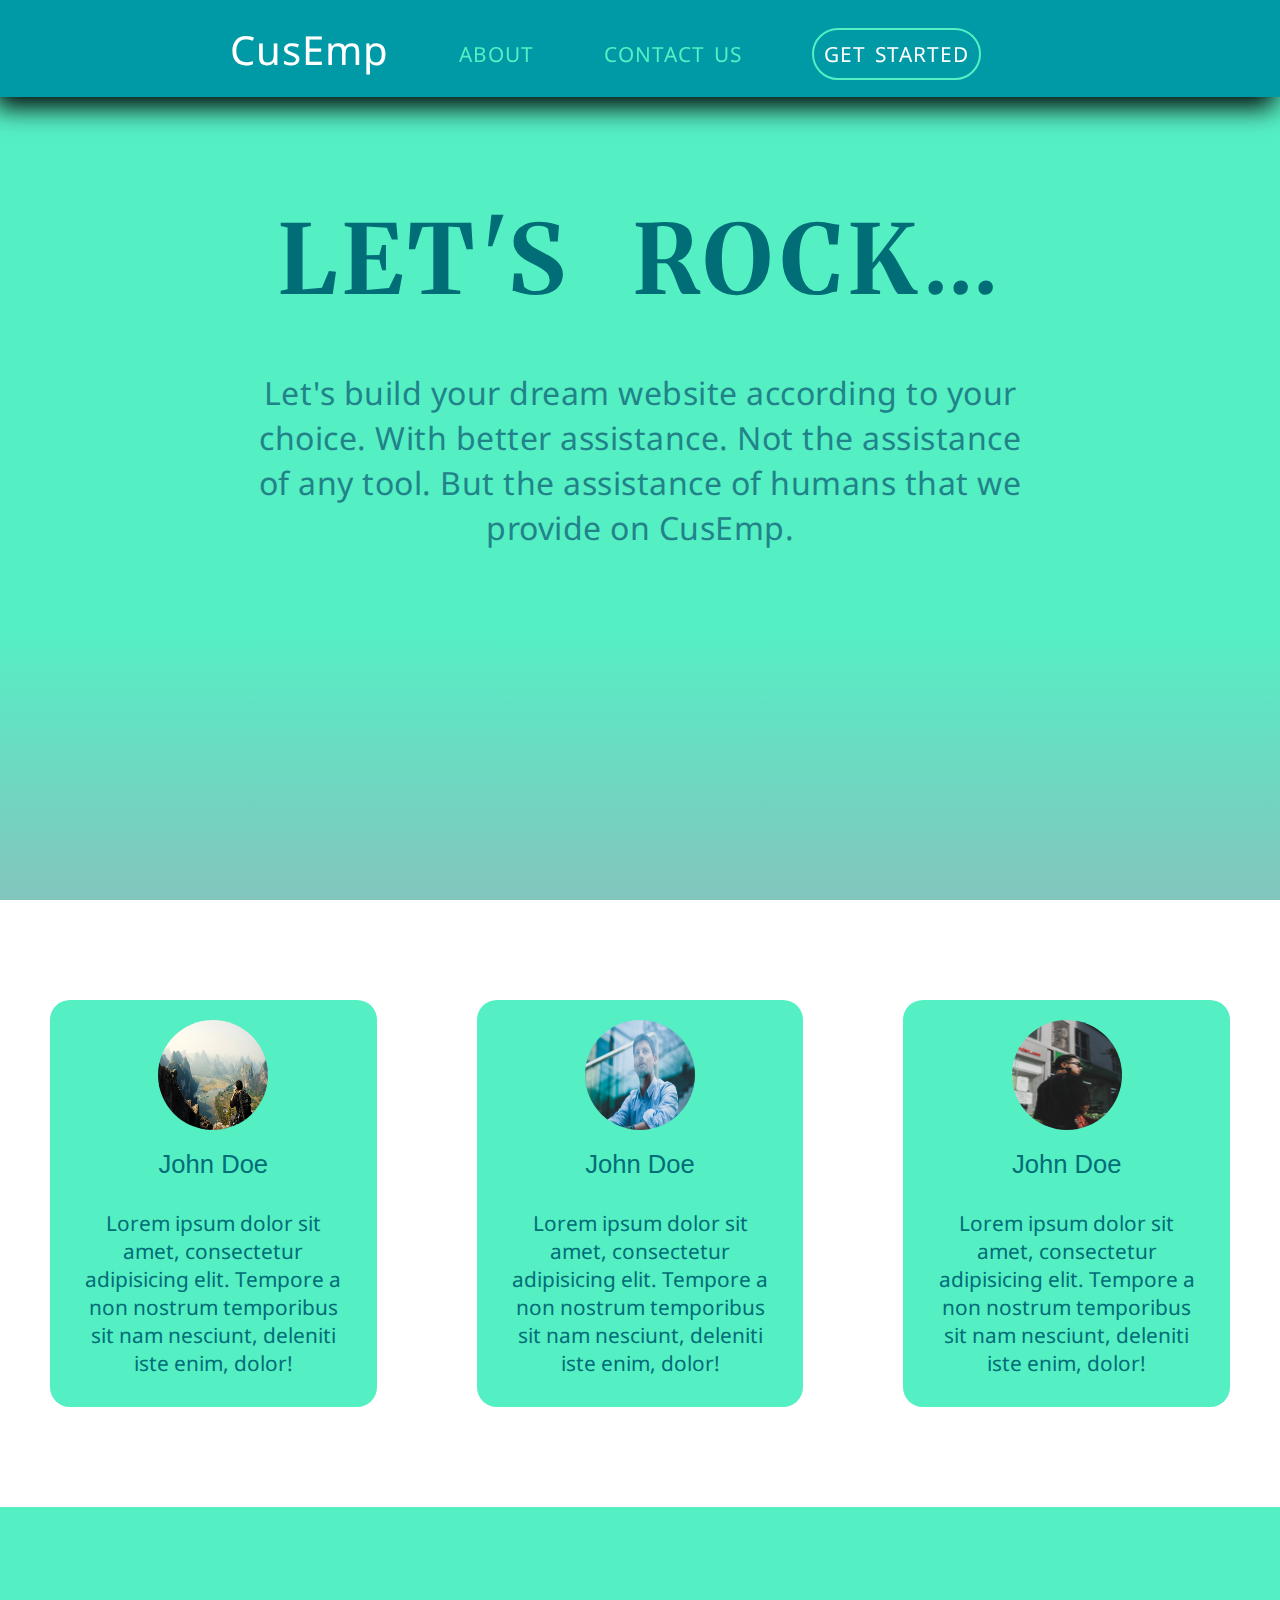
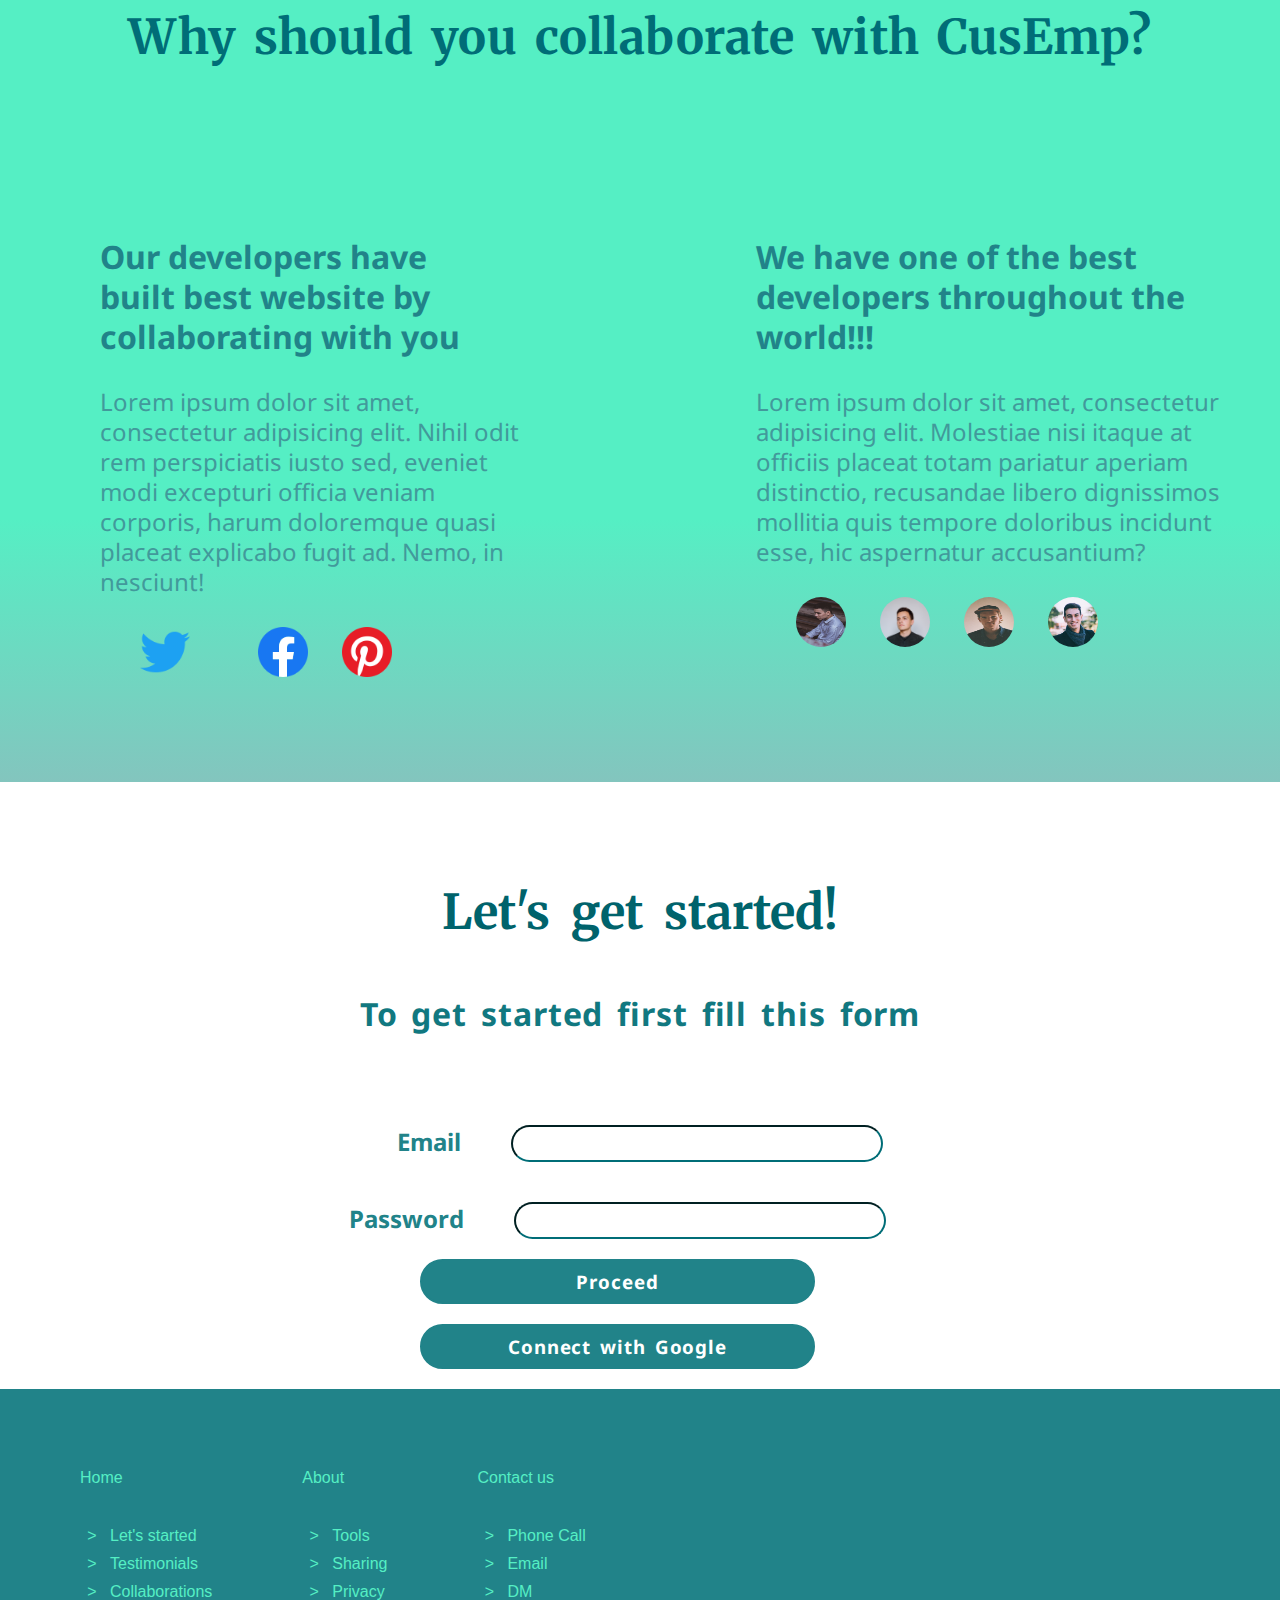
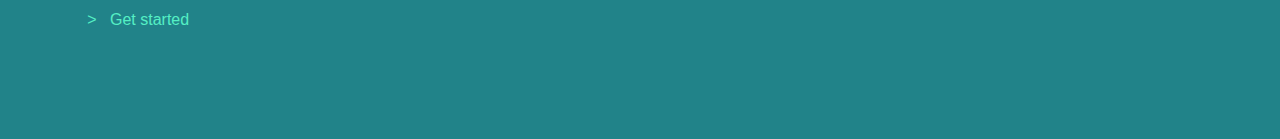
==== commit ee424eee: "starting footer" ====
--- a/index.html
+++ b/index.html
@@ -99,6 +99,34 @@
         <h3 class="cwg">Connect with Google</h3>
     </div>
 
+    <footer>
+        <ul>
+            <li>Home</li>
+            <ul>
+                <li>Let's started</li>
+                <li>Testimonials</li>
+                <li>Collaborations</li>
+                <li>Get started</li>
+            </ul>
+        </ul>
+        <ul>
+            <li>About</li>
+            <ul>
+                <li>Tools</li>
+                <li>Sharing</li>
+                <li>Privacy</li>
+            </ul>
+        </ul>
+        <ul>
+            <li>Contact us</li>
+            <ul>
+                <li>Phone Call</li>
+                <li>Email</li>
+                <li>DM</li>
+            </ul>
+        </ul>
+    </footer>
+
     <script src="script.js"></script>
 </body>
 </html>
--- a/styles.css
+++ b/styles.css
@@ -628,4 +628,68 @@
     transition: border .01s;
 }
 
-
+footer{
+    display: -webkit-flex;
+    display: -moz-flex;
+    display: -ms-flex;
+    display: -o-flex;
+    display: flex;
+    color: #55efc4;
+    background-color: #218389;
+    padding: 50px;
+}
+
+footer ul{
+    padding: 30px;
+    list-style-type: none;
+}
+
+footer ul ul li{
+    list-style-type: '>   ';
+    padding-top: 10px;
+}
+
+
+
+
+
+
+
+
+
+
+
+
+
+
+
+
+
+
+
+
+
+
+
+
+
+
+
+
+
+
+
+
+
+
+
+
+
+
+
+
+
+
+
+
+
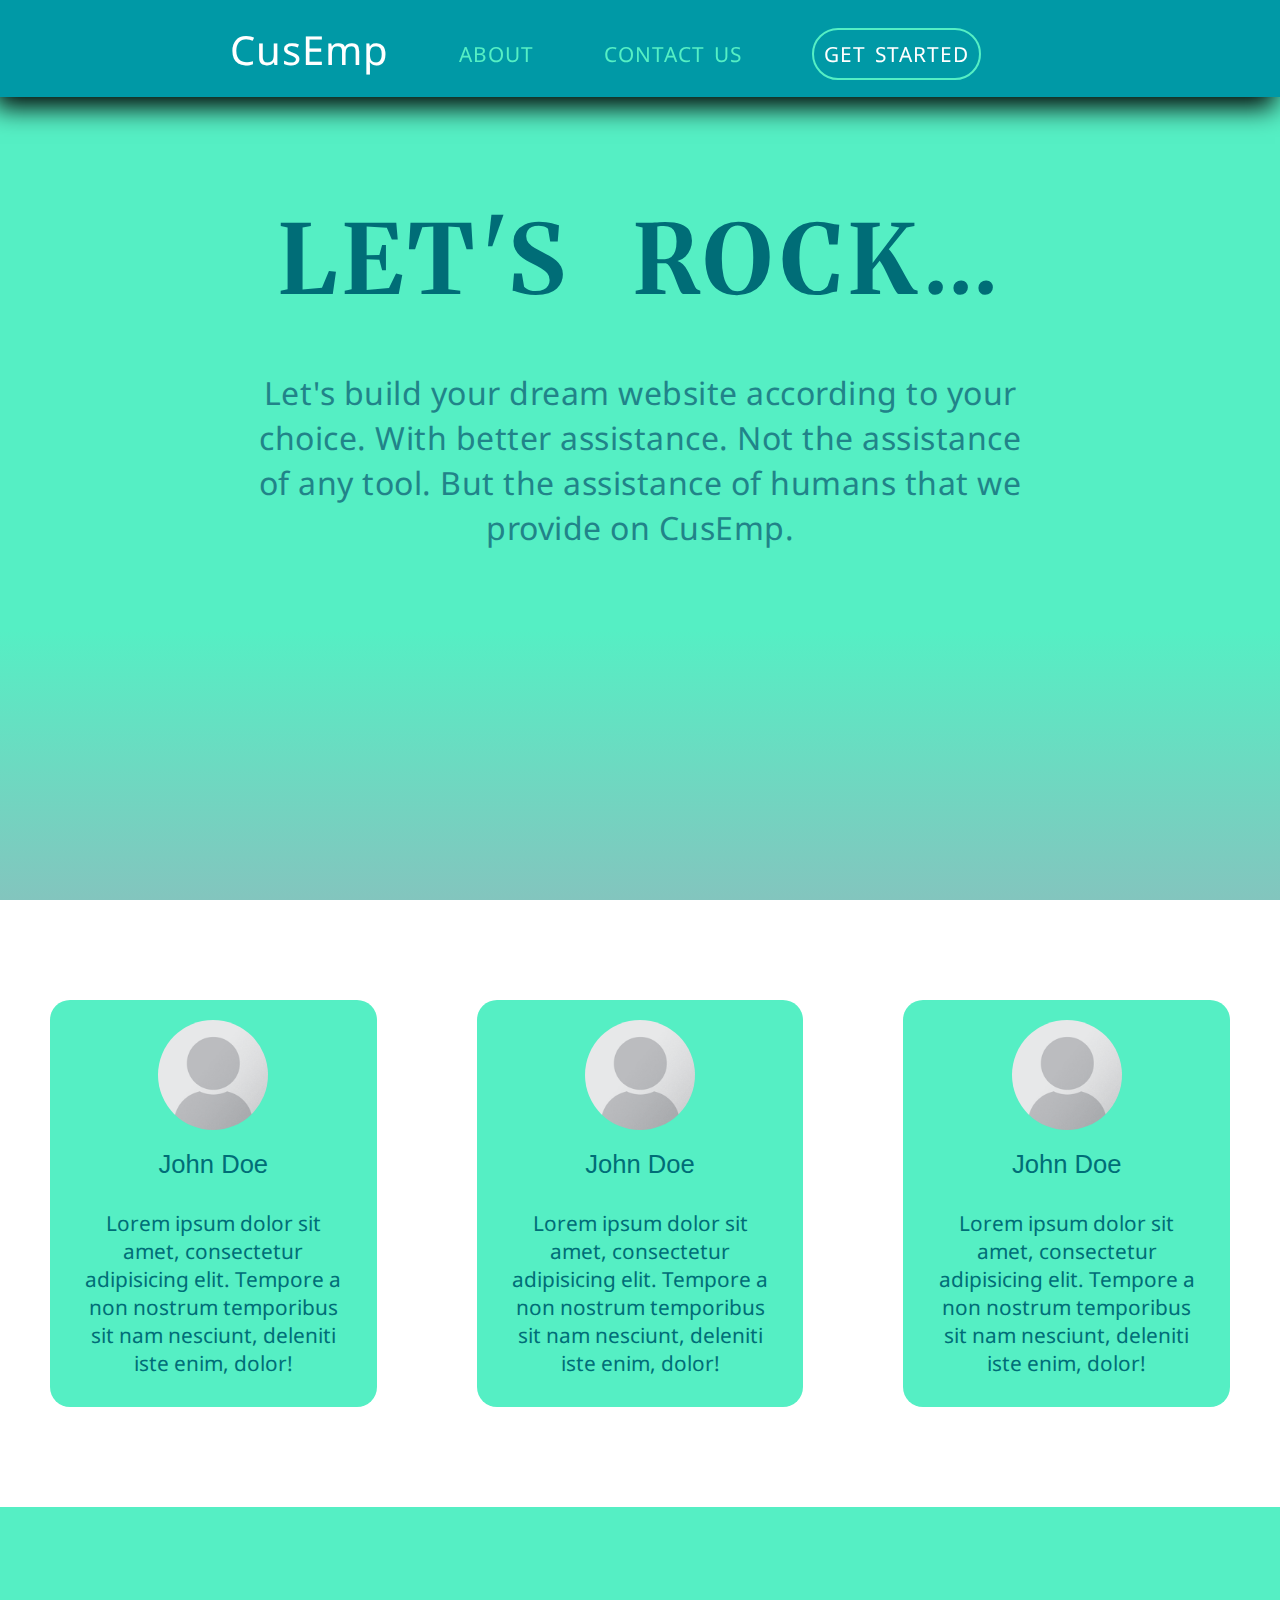
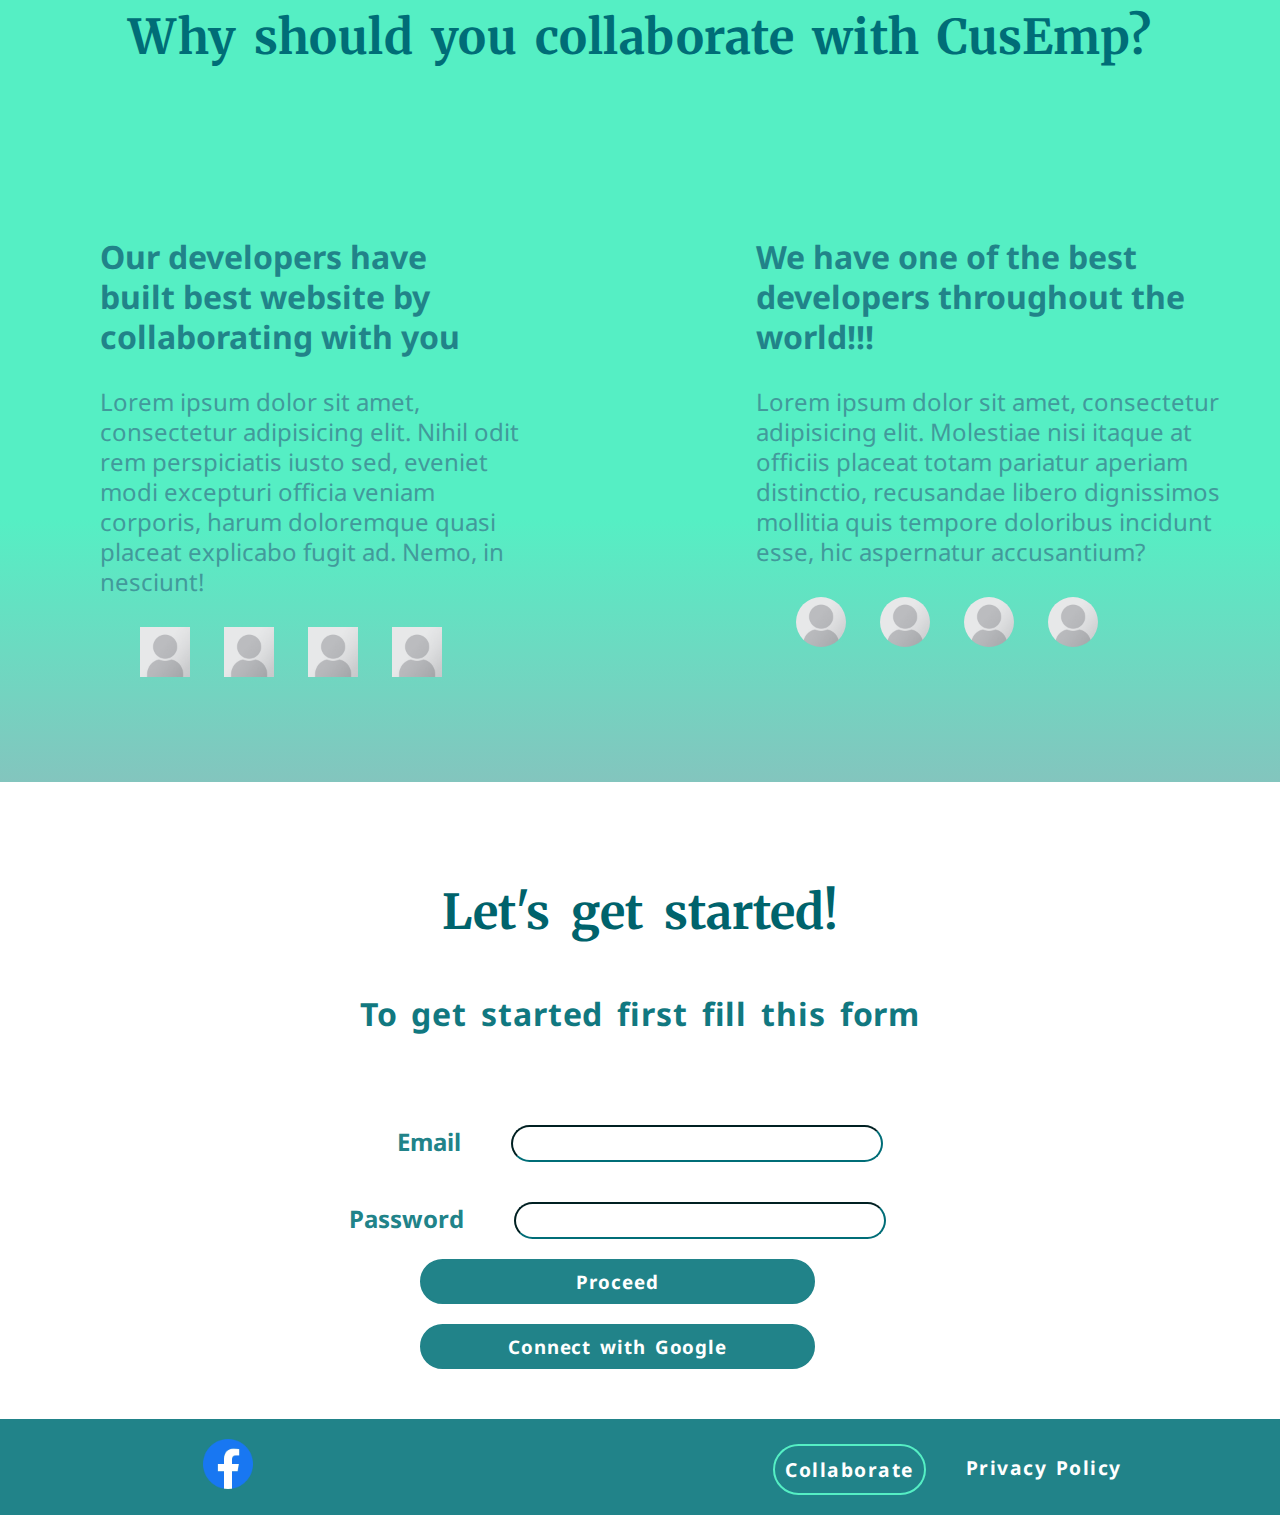
==== commit bc8b2a20: "made footer but  not responsive" ====
--- a/index.html
+++ b/index.html
@@ -30,7 +30,7 @@
         <div class="card-1 card">
             <div class="card1">
                 <div class="img">
-                    <img src="avatars/testimonial-avatar-1.jpg" alt="" class="card1-img ci">
+                    <img src="images/default.png" alt="" class="card1-img ci">
                     <p>John Doe</p>
                 </div>
                 <p class="card1-para cp">Lorem ipsum dolor sit amet, consectetur adipisicing elit. Tempore a non nostrum temporibus sit nam nesciunt, deleniti iste enim, dolor!</p>
@@ -40,7 +40,7 @@
         <div class="card-2 card">
             <div class="card2">
                 <div class="img">
-                    <img src="avatars/testimonial-avatar-2.jpg" alt="" class="card2-img ci">
+                    <img src="images/default.png" alt="" class="card2-img ci">
                     <p>John Doe</p>
                 </div>
                 <p class="card2-para cp">Lorem ipsum dolor sit amet, consectetur adipisicing elit. Tempore a non nostrum temporibus sit nam nesciunt, deleniti iste enim, dolor!</p>
@@ -50,7 +50,7 @@
         <div class="card-3 card">
             <div class="card3">
                 <div class="img">
-                    <img src="avatars/testimonial-avatar-3.jpg" alt="" class="card2-img ci">
+                    <img src="images/default.png" alt="" class="card2-img ci">
                     <p>John Doe</p>
                 </div>
                 <p class="card3-para cp">Lorem ipsum dolor sit amet, consectetur adipisicing elit. Tempore a non nostrum temporibus sit nam nesciunt, deleniti iste enim, dolor!</p>
@@ -65,20 +65,20 @@
                 <h1 class="bw-head">Our developers have  built best website by collaborating with you</h1>
                 <p class="bw-p">Lorem ipsum dolor sit amet, consectetur adipisicing elit. Nihil odit rem perspiciatis iusto sed, eveniet modi excepturi officia veniam corporis, harum doloremque quasi placeat explicabo fugit ad. Nemo, in nesciunt!</p>
                 <div class="ce-img">
-                    <img src="icons/twitter.png" alt="" class="bw-img">
-                    <img src="icons/insta.png" alt="" class="bw-img">
-                    <img src="icons/fb.png" alt="" class="bw-img">
-                    <img src="icons/pinterest.png" alt="" class="bw-img">
+                    <img src="images/default.png" alt="" class="bw-img">
+                    <img src="images/default.png" alt="" class="bw-img">
+                    <img src="images/default.png" alt="" class="bw-img">
+                    <img src="images/default.png" alt="" class="bw-img">
                 </div>
             </div>
             <div class="bw bd">
                 <h1 class="bw-head bd-head">We have one of  the best developers throughout the world!!!</h1>
                 <p class="bw-p bd-p">Lorem ipsum dolor sit amet, consectetur adipisicing elit. Molestiae nisi itaque at officiis placeat totam pariatur aperiam distinctio, recusandae libero dignissimos mollitia quis tempore doloribus incidunt esse, hic aspernatur accusantium?</p>
                 <div class="ce-img">
-                    <img src="avatars/avatar-1.jpg" alt="" class="bw-img dev-img">
-                    <img src="avatars/avatar-2.jpg" alt="" class="bw-img dev-img">
-                    <img src="avatars/avatar-3.jpg" alt="" class="bw-img dev-img">
-                    <img src="avatars/avatar-5.jpg" alt="" class="bw-img dev-img">
+                    <img src="images/default.png" alt="" class="bw-img dev-img">
+                    <img src="images/default.png" alt="" class="bw-img dev-img">
+                    <img src="images/default.png" alt="" class="bw-img dev-img">
+                    <img src="images/default.png" alt="" class="bw-img dev-img">
                 </div>
             </div>
         </div>
@@ -100,31 +100,16 @@
     </div>
 
     <footer>
-        <ul>
-            <li>Home</li>
-            <ul>
-                <li>Let's started</li>
-                <li>Testimonials</li>
-                <li>Collaborations</li>
-                <li>Get started</li>
-            </ul>
-        </ul>
-        <ul>
-            <li>About</li>
-            <ul>
-                <li>Tools</li>
-                <li>Sharing</li>
-                <li>Privacy</li>
-            </ul>
-        </ul>
-        <ul>
-            <li>Contact us</li>
-            <ul>
-                <li>Phone Call</li>
-                <li>Email</li>
-                <li>DM</li>
-            </ul>
-        </ul>
+        <div class="footer-icons">
+            <a href="#"><img src="icons/rounded-twitter.png" alt=""></a>
+            <a href="#"><img src="icons/rounded-insta.png" alt=""></a>
+            <a href="#"><img src="icons/lin.png" alt=""></a>
+            <a href="#"><img src="icons/fb.png" alt=""></a>
+        </div>
+        <div class="ft-txt">
+            <a href="#"><h2 id="collab">Collaborate</h2></a>
+            <h2 id="ft-pl"><a href="#">Privacy Policy</a></h2>
+        </div>
     </footer>
 
     <script src="script.js"></script>
--- a/styles.css
+++ b/styles.css
@@ -92,14 +92,14 @@
 
 .gs:hover{
     color: #0099A6;
-    background-color: #55efc4;
-    border-color: #55efc4;
+    background-color: white;
+    border-color: white;
     transition: color .5s ease-in, background-color .5s  ease-in, border-color .5s ease-out;
 }
 
 .gs:active{
     transition: color .1s linear;
-    color: white;
+    color: #55efc4;
 }
 
 .hm{
@@ -543,7 +543,6 @@
 }
 
 .cwg{
-    cursor: pointer;
     border-radius: 50px;
     padding: 8px 0px 8px 0px;
     text-align: center;
@@ -636,60 +635,106 @@
     display: flex;
     color: #55efc4;
     background-color: #218389;
-    padding: 50px;
-}
-
-footer ul{
-    padding: 30px;
-    list-style-type: none;
-}
-
-footer ul ul li{
-    list-style-type: '>   ';
-    padding-top: 10px;
-}
-
-
-
-
-
-
-
-
-
-
-
-
-
-
-
-
-
-
-
-
-
-
-
-
-
-
-
-
-
-
-
-
-
-
-
-
-
-
-
-
-
-
-
-
-
+    padding: 20px;
+    margin-top: 50px;
+}
+
+.footer-icons a img{
+    width: 50px;
+}
+
+.footer-icons a{
+    padding: 20px;
+}
+
+.footer-icons{
+    margin-left: 30px;
+}
+
+.ft-txt {
+    display: -webkit-flex;
+    display: -moz-flex;
+    display: -ms-flex;
+    display: -o-flex;
+    display: flex;
+    font-family: 'Noto Sans', sans-serif;
+    flex-direction: row;
+    word-spacing: 2px;
+    letter-spacing: 1.5px;
+    margin-left: 500px;
+    font-size: .8rem;
+}
+
+#ft-pl a:hover{
+    text-decoration: underline;
+}
+
+#ft-pl a{
+    display: flex;
+    margin-top: 15px;
+    padding-left: 40px;
+    color: white;
+}
+
+.ft-txt h2 a {
+}
+
+.ft-txt h2{
+}
+
+#collab{
+    border-radius: 50px;
+    text-decoration: none;
+    padding: 10px;
+    margin-top: 5px;
+    transition: color 1s, background-color 1s, border 1s;
+    background-color: #218389;
+    border: 2px solid #55efc4;
+    color: white;
+}
+
+#collab:hover{
+    background-color: white;
+    color: #218389;
+    text-decoration: none;
+    border: 2px solid white;
+    transition: color 1s, background-color 1s, border 1s;
+}
+
+#collab:active{
+    color: #55efc4;
+    transition: color .01s;
+}
+
+@media (max-width: 1300px;) {
+
+}
+
+
+
+
+
+
+
+
+
+
+
+
+
+
+
+
+
+
+
+
+
+
+
+
+
+
+
+
+
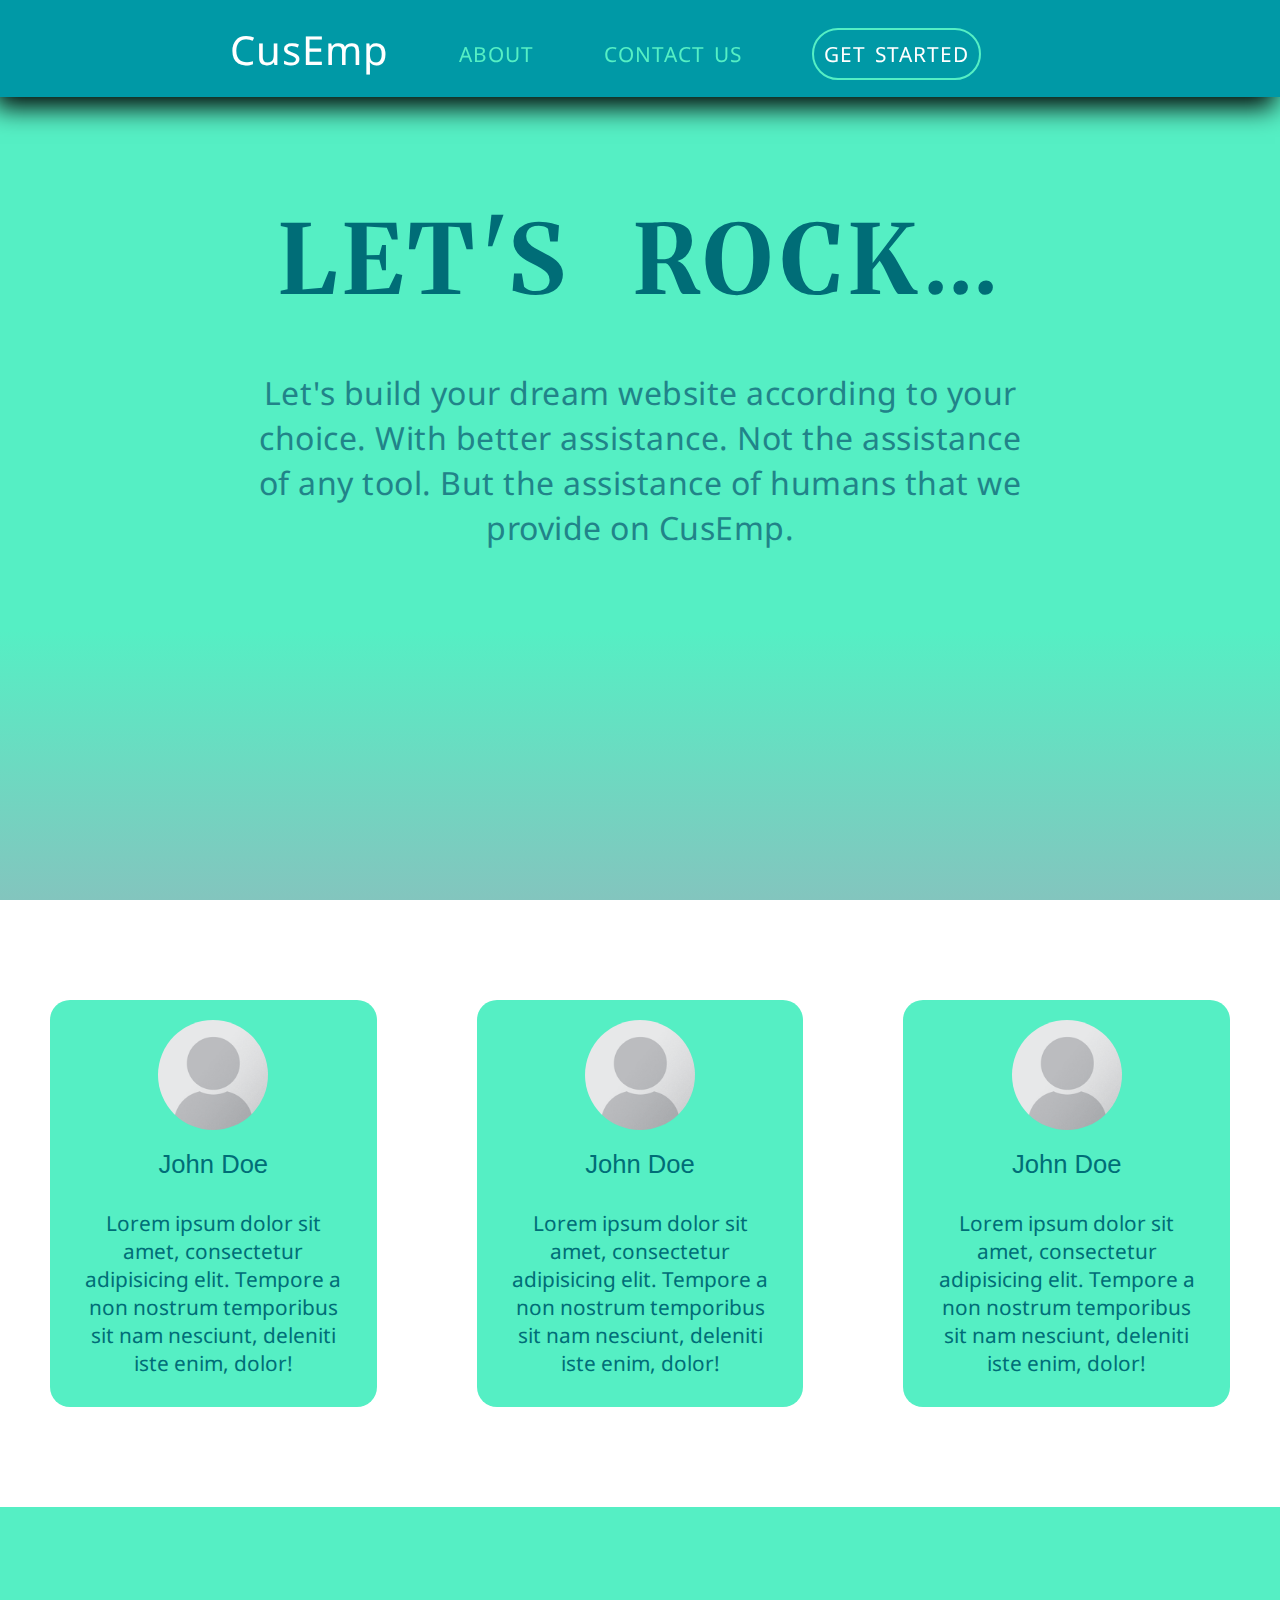
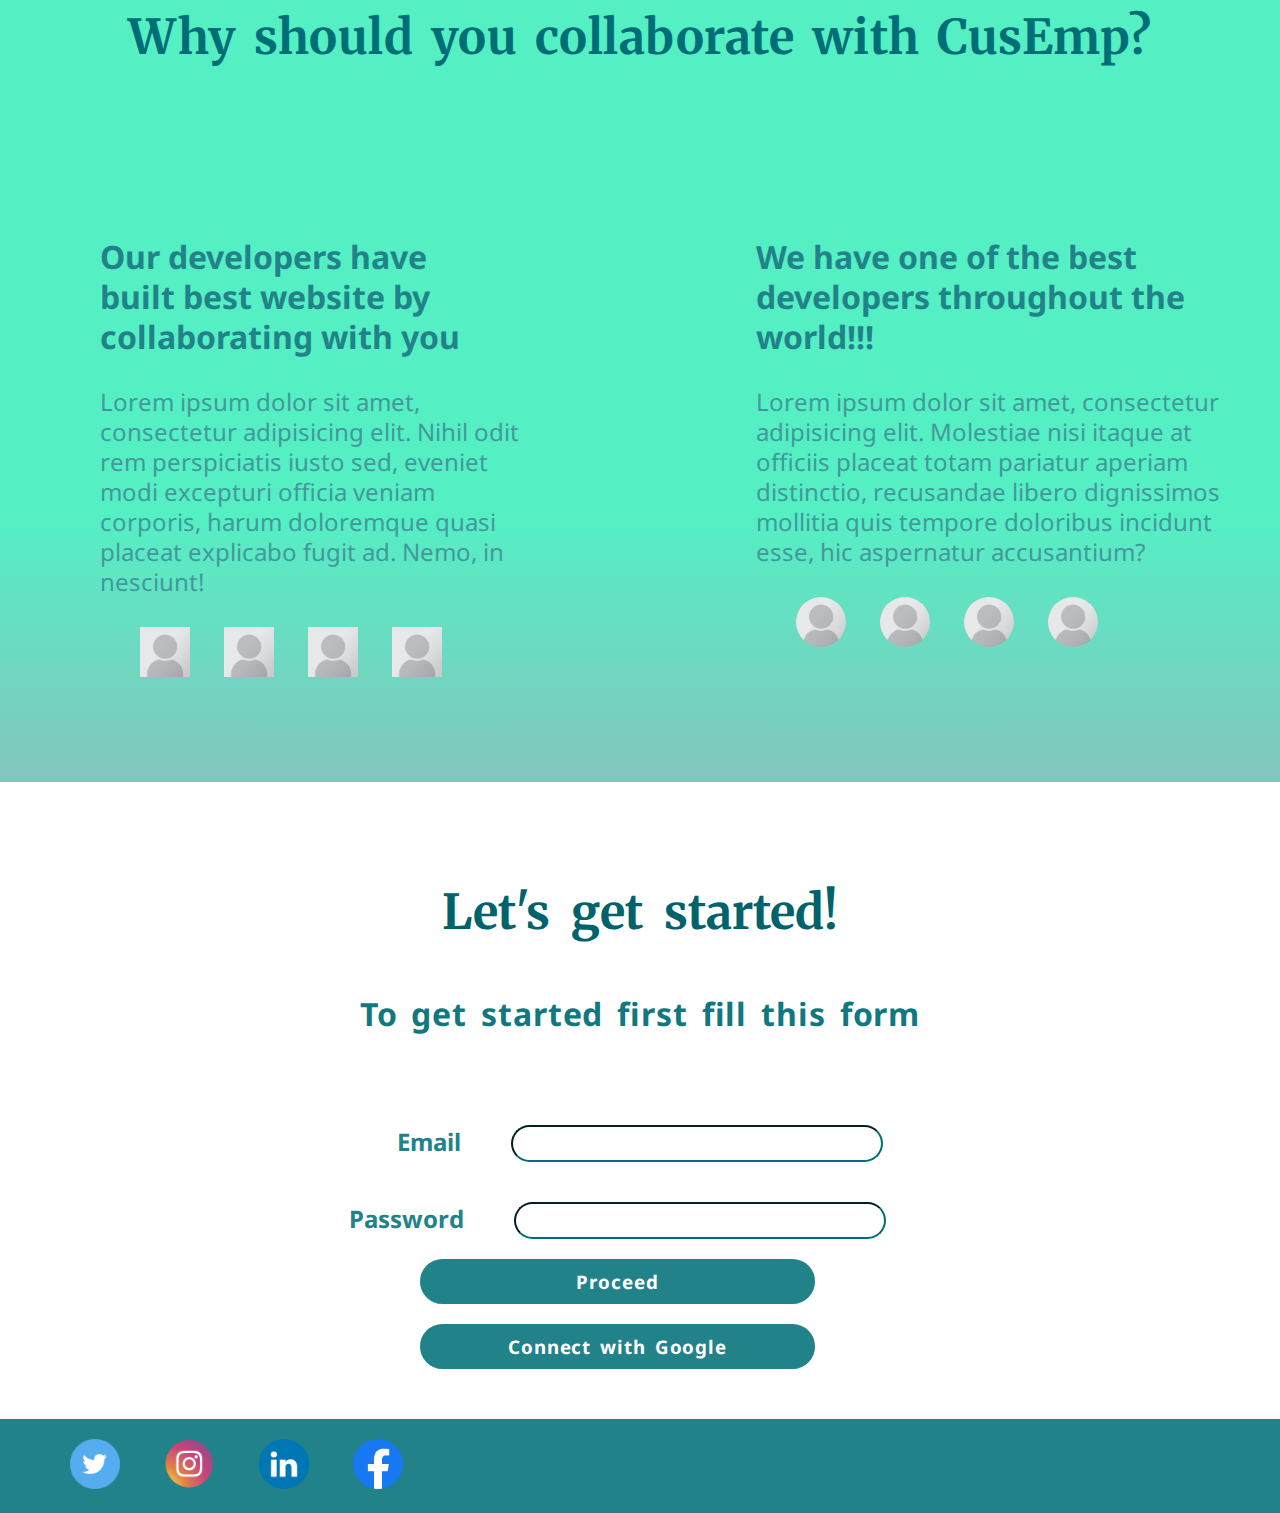
==== commit 1ef9e269: "images and footer changed" ====
--- a/index.html
+++ b/index.html
@@ -106,10 +106,6 @@
             <a href="#"><img src="icons/lin.png" alt=""></a>
             <a href="#"><img src="icons/fb.png" alt=""></a>
         </div>
-        <div class="ft-txt">
-            <a href="#"><h2 id="collab">Collaborate</h2></a>
-            <h2 id="ft-pl"><a href="#">Privacy Policy</a></h2>
-        </div>
     </footer>
 
     <script src="script.js"></script>
--- a/styles.css
+++ b/styles.css
@@ -92,14 +92,14 @@
 
 .gs:hover{
     color: #0099A6;
-    background-color: white;
-    border-color: white;
+    background-color: #55efc4;
+    border-color: #55efc4;
     transition: color .5s ease-in, background-color .5s  ease-in, border-color .5s ease-out;
 }
 
 .gs:active{
     transition: color .1s linear;
-    color: #55efc4;
+    color: white;
 }
 
 .hm{
@@ -543,6 +543,7 @@
 }
 
 .cwg{
+    cursor: pointer;
     border-radius: 50px;
     padding: 8px 0px 8px 0px;
     text-align: center;
@@ -639,6 +640,15 @@
     margin-top: 50px;
 }
 
+footer ul{
+    padding: 10px;
+    list-style-type: none;
+}
+
+footer a{
+    color: #55efc4;
+}
+
 .footer-icons a img{
     width: 50px;
 }
@@ -651,90 +661,43 @@
     margin-left: 30px;
 }
 
-.ft-txt {
-    display: -webkit-flex;
-    display: -moz-flex;
-    display: -ms-flex;
-    display: -o-flex;
-    display: flex;
-    font-family: 'Noto Sans', sans-serif;
-    flex-direction: row;
-    word-spacing: 2px;
-    letter-spacing: 1.5px;
-    margin-left: 500px;
-    font-size: .8rem;
-}
-
-#ft-pl a:hover{
-    text-decoration: underline;
-}
-
-#ft-pl a{
-    display: flex;
-    margin-top: 15px;
-    padding-left: 40px;
-    color: white;
-}
-
-.ft-txt h2 a {
-}
-
-.ft-txt h2{
-}
-
-#collab{
-    border-radius: 50px;
-    text-decoration: none;
-    padding: 10px;
-    margin-top: 5px;
-    transition: color 1s, background-color 1s, border 1s;
-    background-color: #218389;
-    border: 2px solid #55efc4;
-    color: white;
-}
-
-#collab:hover{
-    background-color: white;
-    color: #218389;
-    text-decoration: none;
-    border: 2px solid white;
-    transition: color 1s, background-color 1s, border 1s;
-}
-
-#collab:active{
-    color: #55efc4;
-    transition: color .01s;
-}
-
-@media (max-width: 1300px;) {
-
-}
-
-
-
-
-
-
-
-
-
-
-
-
-
-
-
-
-
-
-
-
-
-
-
-
-
-
-
-
-
+
+
+
+
+
+
+
+
+
+
+
+
+
+
+
+
+
+
+
+
+
+
+
+
+
+
+
+
+
+
+
+
+
+
+
+
+
+
+
+
